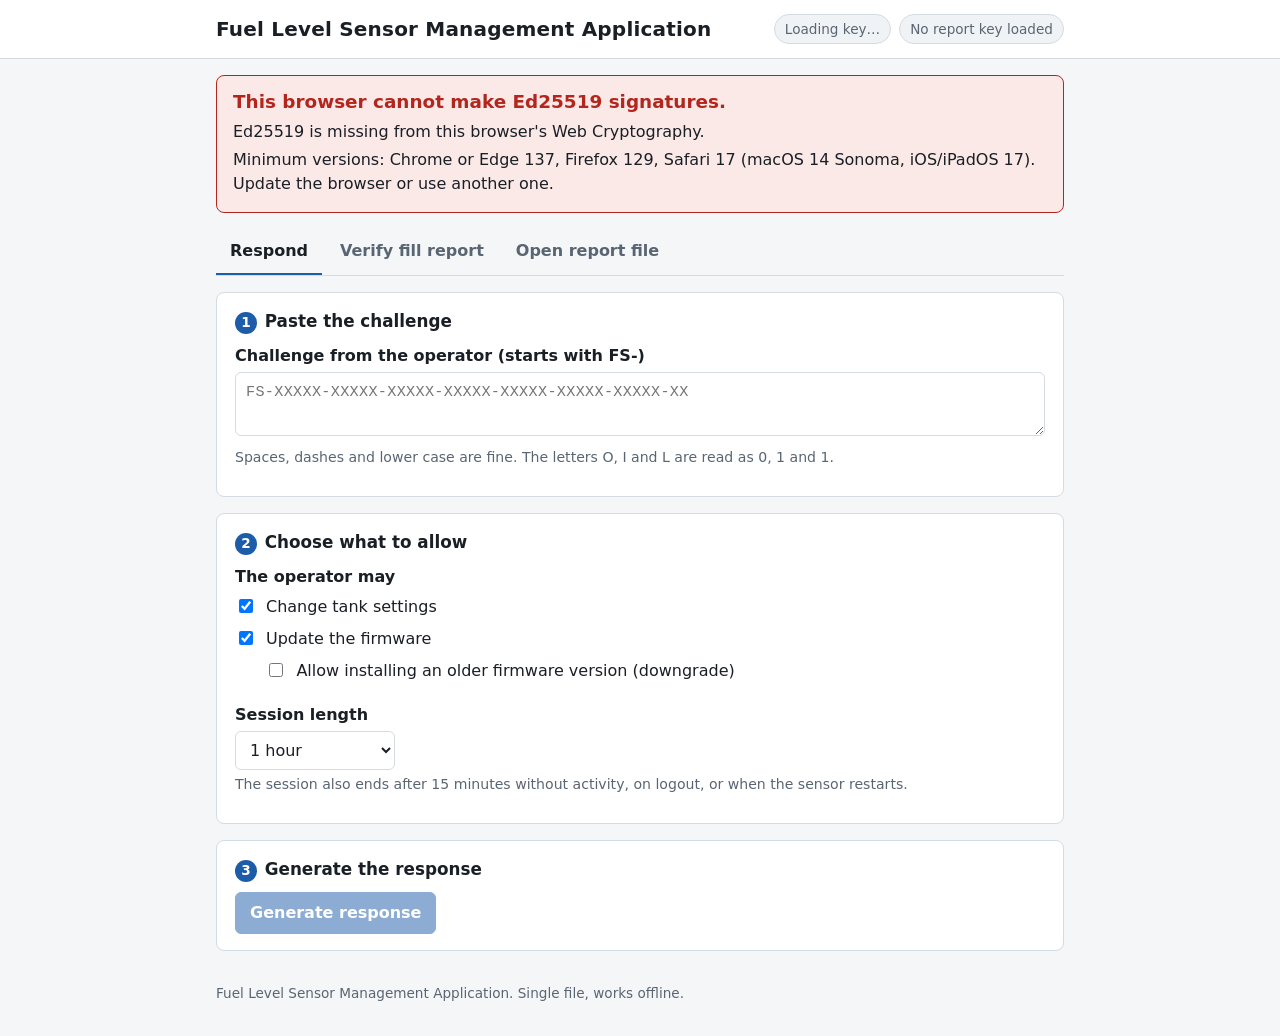
==== it/index.html @ f36ea134 "Add it/: IT page with the TEST customer key (demo units only) Co-Authored-By: Claude Sonnet 5.5 <nor" ====
<!doctype html>
<html lang="en">
<head>
<meta name="robots" content="noindex, nofollow">
<meta charset="utf-8">
<meta name="viewport" content="width=device-width, initial-scale=1">
<meta http-equiv="Content-Security-Policy" content="default-src 'none'; script-src 'unsafe-inline'; style-src 'unsafe-inline'; img-src data:; connect-src 'none'; form-action 'none'; base-uri 'none'">
<meta name="referrer" content="no-referrer">
<meta name="color-scheme" content="light dark">
<meta name="description" content="Offline tool that signs maintenance responses for MRM fuel sensors.">
<title>Fuel Sensor Authority</title>
<link rel="icon" href="data:,">
<style>
:root {
  --bg: #f4f6f8;
  --surface: #ffffff;
  --surface-2: #f0f3f6;
  --text: #1a1f26;
  --muted: #5a6573;
  --border: #d5dbe2;
  --accent: #1d5ca8;
  --accent-hover: #174b8a;
  --accent-text: #ffffff;
  --ok: #17703a;
  --ok-bg: #e6f3ea;
  --warn: #8a5300;
  --warn-bg: #fff3d6;
  --bad: #b3261e;
  --bad-bg: #fbe9e7;
  --focus: #1d5ca8;
  --radius: 8px;
  --mono: ui-monospace, "SF Mono", "Cascadia Mono", Menlo, Consolas, "Liberation Mono", monospace;
  color-scheme: light dark;
}
@media (prefers-color-scheme: dark) {
  :root {
    --bg: #12161b;
    --surface: #1a1f26;
    --surface-2: #222933;
    --text: #e4e8ed;
    --muted: #9ba6b3;
    --border: #333b46;
    --accent: #6ea8f0;
    --accent-hover: #8dbbf4;
    --accent-text: #0b1522;
    --ok: #6cc98a;
    --ok-bg: #16301f;
    --warn: #f2b955;
    --warn-bg: #352812;
    --bad: #ff8f85;
    --bad-bg: #3a1a17;
    --focus: #8dbbf4;
  }
}
* { box-sizing: border-box; }
html { -webkit-text-size-adjust: 100%; }
body {
  margin: 0;
  background: var(--bg);
  color: var(--text);
  font: 16px/1.5 system-ui, -apple-system, "Segoe UI", Roboto, "Noto Sans", Arial, sans-serif;
}
.wrap { max-width: 880px; margin: 0 auto; padding: 0 16px; }
header.top { background: var(--surface); border-bottom: 1px solid var(--border); }
.top-inner { display: flex; flex-wrap: wrap; gap: 8px 16px; align-items: center; justify-content: space-between; padding: 14px 16px; }
h1 { font-size: 1.25rem; margin: 0; letter-spacing: 0.01em; }
.sub { margin: 2px 0 0; color: var(--muted); font-size: 0.9rem; }
.badge {
  font-size: 0.85rem; padding: 4px 10px; border-radius: 999px; border: 1px solid var(--border);
  background: var(--surface-2); color: var(--muted); max-width: 100%; overflow-wrap: anywhere;
}
.badge.on { background: var(--ok-bg); color: var(--ok); border-color: transparent; }
.badge.bad { background: var(--bad-bg); color: var(--bad); border-color: transparent; }
.badges { display: flex; flex-wrap: wrap; gap: 6px 8px; align-items: center; }
.tabs { display: flex; gap: 4px; margin: 16px 0 0; border-bottom: 1px solid var(--border); overflow-x: auto; }
.tabs button {
  appearance: none; background: none; border: 0; border-bottom: 3px solid transparent; color: var(--muted);
  font: inherit; font-weight: 600; padding: 10px 14px; cursor: pointer; white-space: nowrap; margin-bottom: -1px;
}
.tabs button[aria-selected="true"] { color: var(--text); border-bottom-color: var(--accent); }
.tabs button:hover { color: var(--text); }
main { padding: 16px 0 8px; }
.card {
  background: var(--surface); border: 1px solid var(--border); border-radius: var(--radius);
  padding: 16px 18px; margin: 0 0 16px;
}
.card > h2 { font-size: 1.05rem; margin: 0 0 10px; }
.card > h2 .step {
  display: inline-block; min-width: 1.6em; height: 1.6em; line-height: 1.6em; text-align: center; border-radius: 50%;
  background: var(--accent); color: var(--accent-text); font-size: 0.85rem; margin-right: 8px;
}
h3 { font-size: 1rem; margin: 18px 0 6px; }
p { margin: 0 0 10px; }
.muted { color: var(--muted); }
.small { font-size: 0.88rem; }
label { font-weight: 600; display: block; margin: 0 0 4px; }
.field { margin: 0 0 12px; }
.hint { color: var(--muted); font-size: 0.88rem; margin-top: 4px; }
input[type="text"], input[type="password"], textarea, select {
  width: 100%; font: inherit; color: var(--text); background: var(--surface); border: 1px solid var(--border);
  border-radius: 6px; padding: 8px 10px;
}
textarea { resize: vertical; min-height: 3.2em; }
textarea.code, input.code { font-family: var(--mono); font-size: 0.95rem; letter-spacing: 0.02em; }
input[type="file"] { font: inherit; max-width: 100%; }
select { width: auto; min-width: 10em; }
.row { display: flex; flex-wrap: wrap; gap: 8px; align-items: center; }
.row > input[type="password"], .row > input[type="text"] { flex: 1 1 220px; width: auto; }
button.btn {
  font: inherit; font-weight: 600; border-radius: 6px; padding: 8px 14px; cursor: pointer;
  border: 1px solid var(--border); background: var(--surface-2); color: var(--text);
}
button.btn:hover:not(:disabled) { border-color: var(--accent); }
button.btn.primary { background: var(--accent); border-color: var(--accent); color: var(--accent-text); }
button.btn.primary:hover:not(:disabled) { background: var(--accent-hover); border-color: var(--accent-hover); }
button.btn:disabled { opacity: 0.5; cursor: not-allowed; }
:focus-visible { outline: 3px solid var(--focus); outline-offset: 2px; }
fieldset { border: 0; padding: 0; margin: 0 0 12px; }
legend { font-weight: 600; padding: 0; margin: 0 0 6px; }
.check { display: flex; gap: 10px; align-items: flex-start; font-weight: 400; margin: 0 0 8px; }
.check input { margin-top: 0.3em; width: 1.05em; height: 1.05em; flex: none; }
.check.indent { margin-left: 1.9em; }
.check.disabled { color: var(--muted); }
.msg { margin: 8px 0 0; padding: 8px 12px; border-radius: 6px; font-size: 0.95rem; }
.msg:empty { display: none; }
.msg.ok { background: var(--ok-bg); color: var(--ok); }
.msg.warn { background: var(--warn-bg); color: var(--warn); }
.msg.bad { background: var(--bad-bg); color: var(--bad); }
.msg.info { background: var(--surface-2); color: var(--text); }
.banner { margin: 16px 0 0; padding: 12px 16px; border-radius: var(--radius); }
.banner.bad { background: var(--bad-bg); color: var(--bad); border: 1px solid currentColor; }
.banner.ok { background: var(--ok-bg); color: var(--ok); border: 1px solid currentColor; }
.banner.warn { background: var(--warn-bg); color: var(--warn); border: 1px solid currentColor; }
.banner.warn h2 { font-size: 1.15rem; }
.banner ul { margin: 4px 0 0; color: var(--text); }
.banner.ok h2, .banner.bad h2 { font-size: 1.15rem; }
.banner h2 { font-size: 1rem; margin: 0 0 4px; }
.banner p { margin: 0 0 4px; color: var(--text); }
dl.facts { display: grid; grid-template-columns: minmax(12em, 34%) 1fr; margin: 12px 0 0; border-top: 1px solid var(--border); }
dl.facts dt, dl.facts dd { margin: 0; padding: 8px 4px; border-bottom: 1px solid var(--border); }
dl.facts dt { color: var(--muted); font-weight: 600; }
dl.facts dd .note { display: block; color: var(--muted); font-size: 0.88rem; }
dl.facts dd.warn { background: var(--warn-bg); }
dl.facts dd.warn .value { color: var(--warn); font-weight: 700; }
dl.facts dd.bad { background: var(--bad-bg); }
dl.facts dd.bad .value { color: var(--bad); font-weight: 700; }
dl.facts dd a.maplink { display: block; overflow-wrap: anywhere; font-size: 0.88rem; }
.drop { border: 2px dashed var(--border); border-radius: var(--radius); padding: 12px 14px; margin: 0 0 14px; }
.drop.over { border-color: var(--accent); background: var(--surface-2); }
.tablewrap { overflow-x: auto; margin: 12px 0; }
table.sum { border-collapse: collapse; width: 100%; font-size: 0.92rem; }
table.sum th, table.sum td { text-align: left; padding: 6px 8px; border-bottom: 1px solid var(--border); vertical-align: top; }
table.sum th { color: var(--muted); font-weight: 600; white-space: nowrap; }
table.sum td.ok { color: var(--ok); }
table.sum td.warn { color: var(--warn); font-weight: 600; }
table.sum td.bad { color: var(--bad); font-weight: 700; }
table.sum td.num { text-align: right; white-space: nowrap; }
table.sum a { color: var(--accent); }
.report > h3 { margin: 0 0 4px; font-size: 1.05rem; }
.report .banner { margin-top: 8px; }
.notice { margin: 6px 0 0; }
.mono { font-family: var(--mono); }
.response-out {
  display: block; font-family: var(--mono); font-size: 1.05rem; line-height: 1.7; padding: 12px 14px; margin: 8px 0;
  background: var(--surface-2); border: 1px solid var(--border); border-radius: 6px; overflow-wrap: anywhere;
  user-select: all; -webkit-user-select: all;
}
.kv { display: grid; grid-template-columns: max-content 1fr; gap: 4px 14px; margin: 8px 0; }
.kv dt { color: var(--muted); }
.kv dd { margin: 0; overflow-wrap: anywhere; }
ul, ol { margin: 0 0 10px; padding-left: 1.3em; }
li { margin: 0 0 4px; }
details { margin: 10px 0 0; }
summary { cursor: pointer; font-weight: 600; }
footer { color: var(--muted); font-size: 0.85rem; padding: 8px 0 32px; }
.visually-hidden { position: absolute; width: 1px; height: 1px; overflow: hidden; clip: rect(0 0 0 0); white-space: nowrap; }
@media (max-width: 600px) {
  .tabs { gap: 2px; }
  .tabs button { padding: 10px 6px; font-size: 0.9rem; }
  .card { padding: 14px; }
  dl.facts { grid-template-columns: 1fr; }
  dl.facts dt { border-bottom: 0; padding-bottom: 0; }
  .kv { grid-template-columns: 1fr; }
  .kv dt { margin-top: 6px; }
  .response-out { font-size: 0.98rem; }
}
@media print {
  :root { --bg: #fff; --surface: #fff; --surface-2: #fff; --text: #000; --muted: #333; --border: #999; --ok: #000; --ok-bg: #fff;
    --warn: #000; --warn-bg: #fff; --bad: #000; --bad-bg: #fff; --accent: #000; }
  .tabs, button, input, textarea, select, .badges, .noprint, footer, #support { display: none !important; }
  body { background: #fff; color: #000; font-size: 11pt; }
  .card { border: 0; padding: 0 0 8px; break-inside: auto; }
  .report { break-inside: avoid; border-top: 1px solid #999; padding-top: 8px; }
  .banner { border: 1px solid #000; }
  a.maplink { color: #000; text-decoration: none; }
}
</style>
</head>
<body>
<header class="top">
  <div class="top-inner wrap">
    <div>
      <h1>Fuel Level Sensor Management Application</h1>
    </div>
    <div class="badges">
      <div id="keyBadge" class="badge" role="status" aria-live="polite">Loading key…</div>
      <div id="repKeyBadge" class="badge" role="status" aria-live="polite">Report key: loading…</div>
    </div>
  </div>
</header>

<div class="wrap">
  <div id="support" class="banner bad" role="alert" hidden></div>

  <div class="tabs" role="tablist" aria-label="Sections">
    <button type="button" role="tab" id="tab-respond" aria-controls="panel-respond" aria-selected="true">Respond</button>
    <button type="button" role="tab" id="tab-fill" aria-controls="panel-fill" aria-selected="false" tabindex="-1">Verify fill report</button>
    <button type="button" role="tab" id="tab-reports" aria-controls="panel-reports" aria-selected="false" tabindex="-1">Open report file</button>
  </div>

  <main>
    <!-- ================================================================ RESPOND -->
    <section role="tabpanel" id="panel-respond" aria-labelledby="tab-respond" tabindex="0">
      <div class="card">
        <h2><span class="step" aria-hidden="true">1</span>Paste the challenge</h2>
        <div class="field">
          <label for="challengeIn">Challenge from the operator (starts with FS-)</label>
          <textarea id="challengeIn" class="code" rows="2" spellcheck="false" autocomplete="off" autocapitalize="characters"
            placeholder="FS-XXXXX-XXXXX-XXXXX-XXXXX-XXXXX-XXXXX-XXXXX-XX"></textarea>
          <p class="hint">Spaces, dashes and lower case are fine. The letters O, I and L are read as 0, 1 and 1.</p>
        </div>
        <p id="challengeMsg" class="msg" role="status" aria-live="polite"></p>
        <div id="challengeDetails" hidden>
          <h3>What the device reports</h3>
          <dl class="facts" id="facts"></dl>
          <p class="hint">Times come from the operator's phone, not from a trusted clock. They are shown in IST (UTC+5:30).</p>
        </div>
      </div>

      <div class="card">
        <h2><span class="step" aria-hidden="true">2</span>Choose what to allow</h2>
        <fieldset id="maintScope">
          <legend>The operator may</legend>
          <label class="check"><input type="checkbox" id="gSettings" checked> Change tank settings</label>
          <label class="check"><input type="checkbox" id="gFirmware" checked> Update the firmware</label>
          <label class="check indent"><input type="checkbox" id="gOlder"> Allow installing an older firmware version (downgrade)</label>
        </fieldset>
        <div class="field">
          <label for="gHours">Session length</label>
          <select id="gHours"></select>
          <p class="hint">The session also ends after 15 minutes without activity, on logout, or when the sensor restarts.</p>
        </div>
        <p id="grantMsg" class="msg" role="status" aria-live="polite"></p>
      </div>

      <div class="card">
        <h2><span class="step" aria-hidden="true">3</span>Generate the response</h2>
        <button type="button" class="btn primary" id="generateBtn" disabled>Generate response</button>
        <p id="generateMsg" class="msg" role="status" aria-live="polite"></p>
        <div id="responseBox" hidden>
          <p class="small muted" id="responseFor"></p>
          <label for="responseOut">Response for the operator</label>
          <output id="responseOut" class="response-out" for="challengeIn"></output>
          <div class="row">
            <button type="button" class="btn primary" id="copyResponse">Copy response</button>
            <span id="copyMsg" class="small" role="status" aria-live="polite"></span>
          </div>
          <p class="hint">It works only on this device and only for this challenge. If the operator asks the sensor for a new challenge, generate a new response.</p>
          <details>
            <summary>Save a record (optional)</summary>
            <p class="small muted">Downloads one line of JSON with the time, the challenge, what was allowed and the response. This page has no server, so keep these files yourself if you need an audit trail.</p>
            <div class="field">
              <label for="recordNote">Note (ticket number, operator, reason)</label>
              <input type="text" id="recordNote" autocomplete="off">
            </div>
            <button type="button" class="btn" id="saveRecord">Save record</button>
            <span id="recordMsg" class="small" role="status" aria-live="polite"></span>
          </details>
        </div>
      </div>
    </section>

    <!-- ================================================================ VERIFY FILL REPORT -->
    <section role="tabpanel" id="panel-fill" aria-labelledby="tab-fill" tabindex="0" hidden>
      <div class="card">
        <h2>Verify a fill report</h2>
        <p class="hint">Paste the report the operator sent: the whole WhatsApp message or only the code (FR-...).</p>
        <div class="field">
          <label for="fillIn">Fill report</label>
          <textarea id="fillIn" class="code" rows="6" spellcheck="false" autocomplete="off" autocapitalize="characters"></textarea>
          <p id="fillMsg" class="msg" role="status"></p>
        </div>
        <div id="fillOut" hidden>
          <div id="fillVerdict" class="banner" role="status"></div>
          <p id="fillSeen" class="msg"></p>
          <dl class="facts" id="fillFacts"></dl>
          <p class="small muted">This browser remembers the report numbers it has verified (per sensor) to spot a report sent twice or reports that never arrived. Use one computer for this, or merge by checking the numbers yourself.</p>
          <p><button type="button" class="btn" id="fillForget">Forget the remembered report numbers</button></p>
        </div>
      </div>
    </section>

    <!-- ================================================================ OPEN REPORT FILE -->
    <section role="tabpanel" id="panel-reports" aria-labelledby="tab-reports" tabindex="0" hidden>
      <div class="card noprint">
        <h2>Open a report file</h2>
        <p class="hint">After a fill, the operator's phone app makes an encrypted report file. Open it here to read the reports and to check that they are genuine. Everything is done on this computer; nothing is sent anywhere.</p>
        <p id="repKeyMsg" class="msg" role="status" aria-live="polite"></p>
        <details id="repKeyBox">
          <summary>Choose a report key file</summary>
          <p class="small muted">The report key is the private key that opens the files. If this copy of the page does not carry it, choose its key file and type the passphrase. Choose another key file the same way to open files made for an older key.</p>
          <div class="field">
            <label for="repKeyFile">Report key file (.key.json)</label>
            <input type="file" id="repKeyFile">
          </div>
          <div class="field">
            <label for="repKeyPass">Passphrase</label>
            <input type="password" id="repKeyPass" autocomplete="off">
          </div>
          <button type="button" class="btn" id="repKeyLoad">Load key</button>
          <p id="repKeyLoadMsg" class="msg" role="status" aria-live="polite"></p>
        </details>
      </div>

      <div class="card noprint">
        <div class="drop" id="repDrop">
          <label for="repFile">Report file</label>
          <input type="file" id="repFile" multiple>
          <p class="hint">Choose the file (or several), or drop it anywhere on this page.</p>
        </div>
        <div class="field">
          <label for="repText">Or paste the text of the report</label>
          <textarea id="repText" class="code" rows="5" spellcheck="false" autocomplete="off"></textarea>
          <p class="hint">Paste the whole message, from the line -----BEGIN MRM FUEL REPORT----- to the line -----END MRM FUEL REPORT-----. Several reports pasted one after the other are fine, and so is any text around them.</p>
        </div>
        <p id="repMsg" class="msg" role="status" aria-live="polite"></p>
        <p><button type="button" class="btn" id="repClear">Clear</button></p>
      </div>

      <div id="repOut" hidden>
        <div class="card">
          <h2>Result</h2>
          <div id="repSummary" class="banner" role="status"></div>
          <div id="repNotices"></div>
          <div class="row noprint">
            <button type="button" class="btn primary" id="repDownload">Download decoded CSV</button>
            <button type="button" class="btn" id="repPrint">Print</button>
            <button type="button" class="btn" id="repForget">Forget the remembered report numbers</button>
            <span id="repToolMsg" class="small" role="status" aria-live="polite"></span>
          </div>
          <div class="tablewrap"><table class="sum" id="repTable"></table></div>
          <p class="small muted">Every figure below is read from the sensor's signed report. The table in the file is only a copy: where it differs, the report says so. This browser remembers the report numbers it has verified (per sensor) to spot a report sent twice or reports that never arrived.</p>
        </div>
        <div id="repList"></div>
      </div>
    </section>

  </main>

  <footer>Fuel Level Sensor Management Application. Single file, works offline.</footer>
</div>

<script>
/* BEGIN CORE */
// Pure functions: no DOM access. Extracted and tested in Node by dev/authority/test (node --test).
// Contract: dev/firmware/docs/DESIGN.md section 4.
const FSCore = (function () {
  'use strict';

  const TOOL_VERSION = '2.0.0';
  const ALPHABET = '0123456789ABCDEFGHJKMNPQRSTVWXYZ';
  const CHALLENGE_BYTES = 23;
  const RESPONSE_BYTES = 65;
  const CHALLENGE_FORMAT = 1;
  const RESPONSE_DOMAIN = 'MRM-FUEL-RESP-1';
  const SERVICE_DOMAIN = 'MRM-FUEL-SERV-1';     // service responses: the /debug page, Procom service key (DESIGN 4.2)
  const EPOCH_2025_UNIX = 1735689600;      // 2025-01-01T00:00:00Z
  const IST_OFFSET_MIN = 330;              // UTC+5:30
  const KEYFILE_FORMAT = 'mrm-fuel-authority-key';
  const KEYFILE_ITERATIONS = 600000;
  const KEYFILE_MIN_ITERATIONS = 1000;
  const KEYFILE_MAX_ITERATIONS = 10000000;
  const MIN_PASSPHRASE_CHARS = 12;
  const ED = { name: 'Ed25519' };
  const PKCS8_PREFIX = [0x30, 0x2e, 0x02, 0x01, 0x00, 0x30, 0x05, 0x06, 0x03, 0x2b, 0x65, 0x70, 0x04, 0x22, 0x04, 0x20];
  const DAYS = ['Sun', 'Mon', 'Tue', 'Wed', 'Thu', 'Fri', 'Sat'];
  const MONTHS = ['Jan', 'Feb', 'Mar', 'Apr', 'May', 'Jun', 'Jul', 'Aug', 'Sep', 'Oct', 'Nov', 'Dec'];
  // RFC 8032 section 7.1, TEST 1 (empty message): used to check the browser's Ed25519 at start-up.
  const RFC8032_SEED = '9d61b19deffd5a60ba844af492ec2cc44449c5697b326919703bac031cae7f60';
  const RFC8032_PUB = 'd75a980182b10ab7d54bfed3c964073a0ee172f3daa62325af021a68f707511a';
  const RFC8032_SIG = 'e5564300c360ac729086e2cc806e828a84877f1eb8e5d974d873e065224901555fb8821590a33bacc61e39701cf9b46bd25bf5f0595bbe24655141438e7a100b';

  class CoreError extends Error {
    constructor(code, message) { super(message); this.name = 'CoreError'; this.code = code; }
  }

  // ---------------------------------------------------------------- bytes
  function hex(bytes) {
    let s = '';
    for (const b of bytes) s += (b < 16 ? '0' : '') + b.toString(16);
    return s;
  }
  function unhex(s) {
    if (typeof s !== 'string' || s.length % 2 || /[^0-9a-fA-F]/.test(s)) throw new CoreError('hex', 'not a hex string');
    const out = new Uint8Array(s.length / 2);
    for (let i = 0; i < out.length; i++) out[i] = parseInt(s.substr(2 * i, 2), 16);
    return out;
  }
  function concat(...parts) {
    const out = new Uint8Array(parts.reduce((n, p) => n + p.length, 0));
    let o = 0;
    for (const p of parts) { out.set(p, o); o += p.length; }
    return out;
  }
  function equalBytes(a, b) {
    if (a.length !== b.length) return false;
    let d = 0;
    for (let i = 0; i < a.length; i++) d |= a[i] ^ b[i];
    return d === 0;
  }
  const ascii = (s) => Uint8Array.from(s, (c) => c.charCodeAt(0));
  const utf8 = (s) => new TextEncoder().encode(s);

  // ---------------------------------------------------------------- CRC-16/CCITT-FALSE
  function crc16(bytes) {
    let crc = 0xffff;
    for (const b of bytes) {
      crc ^= b << 8;
      for (let i = 0; i < 8; i++) crc = crc & 0x8000 ? ((crc << 1) ^ 0x1021) & 0xffff : (crc << 1) & 0xffff;
    }
    return crc;
  }

  // ---------------------------------------------------------------- Crockford base32 (MSB-first, zero-padded)
  const symbolsFor = (nbytes) => Math.ceil((nbytes * 8) / 5);

  function b32encode(bytes) {
    let out = '';
    let acc = 0;
    let bits = 0;
    for (const b of bytes) {
      acc = ((acc << 8) | b) & 0xfff;
      bits += 8;
      while (bits >= 5) {
        out += ALPHABET[(acc >> (bits - 5)) & 31];
        bits -= 5;
      }
    }
    if (bits > 0) out += ALPHABET[(acc << (5 - bits)) & 31];
    return out;
  }

  // Lenient cleanup (DESIGN 4.1): case-insensitive; separators ignored; O->0, I/L->1; U and anything else rejected.
  // This tool also ignores any Unicode space, dash or zero-width character that chat apps and phones insert.
  const IGNORED = /[\s­​-‍‐-―⁠−﹘﹣－﻿-]/;
  function cleanSymbols(text) {
    let out = '';
    for (const ch of String(text)) {
      if (IGNORED.test(ch)) continue;
      const c = ch.toUpperCase();
      if (c === 'O') { out += '0'; continue; }
      if (c === 'I' || c === 'L') { out += '1'; continue; }
      if (c === 'U') throw new CoreError('char_u', 'It contains the letter U, which is never used. Check that symbol (V?).');
      if (c.length !== 1 || ALPHABET.indexOf(c) < 0) {
        throw new CoreError('char', 'It contains a character that is never used: "' + ch + '".');
      }
      out += c;
    }
    return out;
  }

  function b32decodeSymbols(symbols, nbytes) {
    const want = symbolsFor(nbytes);
    if (symbols.length !== want) {
      throw new CoreError('length', 'It has ' + symbols.length + ' symbols; ' + want + ' are expected. A symbol is missing or extra.');
    }
    const out = new Uint8Array(nbytes);
    let acc = 0;
    let bits = 0;
    let k = 0;
    for (const s of symbols) {
      acc = ((acc << 5) | ALPHABET.indexOf(s)) & 0xfff;
      bits += 5;
      if (bits >= 8) {
        out[k++] = (acc >> (bits - 8)) & 0xff;
        bits -= 8;
      }
    }
    if ((acc & ((1 << bits) - 1)) !== 0) throw new CoreError('padding', 'The last symbol is not valid. Check the end of the text.');
    return out;
  }

  const b32decode = (text, nbytes) => b32decodeSymbols(cleanSymbols(text), nbytes);

  function groupSymbols(symbols, size) {
    const parts = [];
    for (let i = 0; i < symbols.length; i += size) parts.push(symbols.slice(i, i + size));
    return parts.join('-');
  }

  // ---------------------------------------------------------------- challenge (23 bytes)
  const fwVersionText = (v) => ((v >> 11) & 31) + '.' + ((v >> 5) & 63) + '.' + (v & 31);

  function unpackChallenge(b) {
    if (!b || b.length !== CHALLENGE_BYTES) throw new CoreError('length', 'A challenge has ' + CHALLENGE_BYTES + ' bytes.');
    const get = (off, n) => { let v = 0; for (let i = 0; i < n; i++) v = v * 256 + b[off + i]; return v; };
    const crc = get(21, 2);
    if (crc16(b.subarray(0, 21)) !== crc) {
      throw new CoreError('crc', 'The check digits do not match: there is a typo somewhere. Ask the operator to copy and paste the challenge again.');
    }
    const format = b[0] >> 5;
    if (format !== CHALLENGE_FORMAT) {
      throw new CoreError('format', 'This challenge uses format ' + format + ', which this tool does not know. A newer version of this tool is needed.');
    }
    if (b[0] & 1) throw new CoreError('reserved', 'This challenge sets a flag this tool does not know. A newer version of this tool is needed.');
    const mac = b.subarray(1, 7);
    const fw = get(16, 2);
    return {
      format,
      calibrated: !!(b[0] & 0x10),
      last_ok: !!(b[0] & 0x08),
      last_known: !!(b[0] & 0x04),
      locked: !!(b[0] & 0x02),
      mac: hex(mac),
      mac_text: Array.from(mac, (x) => (x < 16 ? '0' : '') + x.toString(16)).join(':').toUpperCase(),
      ok_count: get(7, 2),
      fails: b[9],
      last_attempt_min: get(10, 3),
      phone_min: get(13, 3),
      fw_version: fw,
      fw_version_text: fwVersionText(fw),
      nonce: get(18, 3),
      crc,
    };
  }

  const challengeText = (b) => 'FS-' + groupSymbols(b32encode(b), 5);

  // Returns { bytes, fields, text }. Accepts the text with or without the FS prefix.
  function decodeChallenge(text) {
    const syms = cleanSymbols(text);
    const want = symbolsFor(CHALLENGE_BYTES);
    let body;
    if (syms.length === want + 2) {
      if (syms.slice(0, 2) !== 'FS') throw new CoreError('prefix', 'A challenge starts with FS.');
      body = syms.slice(2);
    } else if (syms.length === want) {
      body = syms;
    } else if (syms.length === 0) {
      throw new CoreError('length', 'Paste the challenge.');
    } else {
      const n = syms.slice(0, 2) === 'FS' ? syms.length - 2 : syms.length;
      throw new CoreError('length', 'It has ' + n + ' symbols after FS; ' + want + ' are expected. A symbol is missing or extra.');
    }
    const bytes = b32decodeSymbols(body, CHALLENGE_BYTES);
    return { bytes, fields: unpackChallenge(bytes), text: challengeText(bytes) };
  }

  // ---------------------------------------------------------------- time (minutes since 2025-01-01Z, phone-reported)
  const pad2 = (n) => (n < 10 ? '0' : '') + n;
  function minutesToIsoUtc(min) {
    return min ? new Date((EPOCH_2025_UNIX + min * 60) * 1000).toISOString().replace('.000Z', 'Z') : null;
  }
  function formatIST(min) {
    const d = new Date((EPOCH_2025_UNIX + (min + IST_OFFSET_MIN) * 60) * 1000);
    return DAYS[d.getUTCDay()] + ' ' + d.getUTCDate() + ' ' + MONTHS[d.getUTCMonth()] + ' ' + d.getUTCFullYear() +
      ', ' + pad2(d.getUTCHours()) + ':' + pad2(d.getUTCMinutes()) + ' IST';
  }
  const nowMinutes = (nowMs) => (nowMs / 1000 - EPOCH_2025_UNIX) / 60;

  // diffMin = now - then, in minutes (may be fractional or negative).
  function formatAgo(diffMin) {
    if (diffMin > -2 && diffMin < 1) return 'just now';
    const m = Math.floor(Math.abs(diffMin));
    const d = Math.floor(m / 1440);
    const h = Math.floor((m % 1440) / 60);
    const mm = m % 60;
    let s;
    if (d > 0) s = d + (d === 1 ? ' day' : ' days') + (h ? ' ' + h + ' h' : '');
    else if (h > 0) s = h + ' h' + (mm ? ' ' + mm + ' min' : '');
    else s = mm + ' min';
    return diffMin >= 0 ? s + ' ago' : 'in ' + s;
  }

  // Plain-language rows for every challenge field. level: '' | 'warn' | 'bad'.
  function describeChallenge(f, nowMs) {
    const rows = [];
    const row = (id, label, value, note, level) => rows.push({ id, label, value, note: note || '', level: level || '' });
    row('mac', 'Device MAC', f.mac_text, 'Sensor name PROCOM-SENSOR-' + f.mac.toUpperCase());
    row('fw', 'Firmware version', f.fw_version_text);
    row('ok', 'Successful logins so far', f.ok_count === 0xffff ? '65535 or more' : String(f.ok_count));
    row('fails', 'Failed attempts since the last success', f.fails === 0xff ? '255 or more' : String(f.fails),
      f.fails > 0 ? 'Wrong responses were entered on this device. Check with the operator before you sign.' : '',
      f.fails > 0 ? 'warn' : '');
    row('cal', 'Site calibration', f.calibrated ? 'Done' : 'Not done');

    const neverTried = f.ok_count === 0 && f.fails === 0 && !f.last_ok && !f.last_known && f.last_attempt_min === 0;
    if (neverTried) {
      row('last', 'Last attempt', 'None yet');
    } else {
      const known = f.last_known && f.last_attempt_min > 0;
      const when = known ? formatIST(f.last_attempt_min) + ' (phone-reported)' : 'time unknown (the phone sent none)';
      const odd = f.last_known !== f.last_attempt_min > 0 ? 'The device\'s "time known" flag and its stored time disagree.' : '';
      row('last', 'Last attempt', (f.last_ok ? 'Passed' : 'Failed') + ', ' + when, odd, f.last_ok ? '' : 'warn');
    }

    if (f.phone_min === 0) {
      row('issued', 'Challenge issued', 'Unknown (the phone sent no time)');
    } else {
      const diff = nowMinutes(nowMs) - f.phone_min;
      let note = formatAgo(diff) + ' by this computer\'s clock';
      let level = '';
      if (diff <= -5) {
        note += '. That is in the future: the phone\'s clock or this computer\'s clock is wrong.';
        level = 'warn';
      } else if (diff > 24 * 60) {
        note += '. Make sure this is the challenge the sensor shows now.';
      }
      row('issued', 'Challenge issued', formatIST(f.phone_min) + ' (phone-reported)', note, level);
    }

    row('locked', 'Locked out', f.locked ? 'Yes' : 'No',
      f.locked ? 'Too many wrong responses. The sensor accepts one attempt per 15 minutes of running time; a correct response still works.' : '',
      f.locked ? 'bad' : '');
    row('nonce', 'Random nonce', f.nonce.toString(16).toUpperCase().padStart(6, '0'));
    row('check', 'Check digits', 'Valid');
    return rows;
  }

  // ---------------------------------------------------------------- grant and response (65 bytes)
  function grantByte(g) {
    const hours = g.hours === undefined ? 1 : g.hours;
    if (!Number.isInteger(hours) || hours < 1 || hours > 15) throw new CoreError('hours', 'The session length must be 1 to 15 hours.');
    if (!g.settings && !g.firmware && !g.calibration) throw new CoreError('scope', 'Allow at least one action.');
    if (g.older && !g.firmware) throw new CoreError('older', 'Allowing an older firmware needs "Update the firmware".');
    return (g.settings ? 1 : 0) | (g.firmware ? 2 : 0) | (g.calibration ? 4 : 0) | (g.older ? 8 : 0) | (hours << 4);
  }
  function decodeGrant(b) {
    return { settings: !!(b & 1), firmware: !!(b & 2), calibration: !!(b & 4), older: !!(b & 8), hours: (b >> 4) || 1 };
  }
  function describeGrant(b) {
    const g = decodeGrant(b);
    const what = [];
    if (g.settings) what.push('tank settings');
    if (g.firmware) what.push(g.older ? 'firmware update (older versions allowed)' : 'firmware update');
    if (g.calibration) what.push('calibration');
    return 'Allows ' + (what.join(', ') || 'nothing') + '; session up to ' + g.hours + (g.hours === 1 ? ' hour' : ' hours') + '.';
  }
  // Service grant byte (DESIGN 4.2): bit0 = the service page (read only), bits 1-3 reserved (0), bits 4-7 session hours.
  function serviceGrantByte(g) {
    const hours = g && g.hours !== undefined ? g.hours : 1;
    if (!Number.isInteger(hours) || hours < 1 || hours > 15) throw new CoreError('hours', 'The session length must be 1 to 15 hours.');
    return 1 | (hours << 4);
  }
  function decodeServiceGrant(b) { return { service: !!(b & 1) && !(b & 0x0e), hours: (b >> 4) || 1 }; }
  function describeServiceGrant(b) {
    const g = decodeServiceGrant(b);
    return 'Opens the service page (technical details, event log, device log; read only); session up to ' + g.hours +
      (g.hours === 1 ? ' hour.' : ' hours.');
  }
  const responseMessage = (challenge, grant, domain) =>
    concat(ascii(domain || RESPONSE_DOMAIN), challenge, Uint8Array.of(grant & 0xff));
  const responseText = (r) => groupSymbols(b32encode(r), 4);
  const decodeResponse = (text) => b32decode(text, RESPONSE_BYTES);

  // ---------------------------------------------------------------- fill reports (DESIGN 14)
  // The sensor signs SHA-256("MRM-FUEL-FILL-1" + NUL + payload) with the fill-report key (ECDSA P-256, r||s). PUBLIC keys
  // by key id (keys/fill_report_signing.pub); a later key gets the next id.
  // Two formats share that signature. Format 1 (62-byte payload) is the 1.2 report. Format 2 (104 bytes, firmware 2.0) is
  // format 1 plus the site ID and position, the operator's position at Start, the distance the phone moved, and the
  // sensor's own clock at Start and End. The code is the payload plus the 64-byte signature.
  const FILL_DOMAIN = 'MRM-FUEL-FILL-1';
  const FILL_SIG_BYTES = 64;
  const FILL_PAYLOAD_BYTES = 62;                 // format 1
  const FILL_CODE_BYTES = 126;                   // format 1: payload + signature
  const FILL_PAYLOADS = { 1: 62, 2: 104 };       // payload bytes by format
  const FILL_KEYS = { 1: '043d2b949ebfd99e7c27957240c4d22895aee93fccfccbe1b3eee2f7878c6aa8fd69c79ae74192cc6049640df516bb2a4b5455ff3f6046bff73774ab45a4b6d910' };
  const NO_COORD = 0x7fffffff;                   // format 2: "no position" in a latitude or a longitude
  const MOVED_UNKNOWN = 0xffff;                  // format 2: the distance the phone moved was not measured
  const MOVED_SATURATED = 65534;                 // format 2: 65534 means "65534 m or more"
  const MOVED_FAR_M = 100;                       // format 2: more than this sets flag bit 7
  const SITE_FAR_M = 200;                        // warn when the operator's position is farther than this from the site
  const CLOCK_WARN_S = 600;                      // warn when the phone clock and the sensor clock differ by more than this
  const OSM_LINK = 'https://www.openstreetmap.org/';   // the only address in this page: a link the user may click, never fetched
  // What each flag bit means for IT (plain words). `formats`: the report formats in which the bit is defined.
  const FILL_FLAG_TABLE = [
    { bit: 0, formats: [1, 2], text: 'the sensor restarted while filling', short: 'restart' },
    { bit: 1, formats: [1, 2], text: 'the fuel level was still moving when measured', short: 'unsettled' },
    { bit: 2, formats: [1], text: 'the sensor had just been turned on: some earlier fuel may be missing', short: 'short look-back' },
    { bit: 3, formats: [1, 2], text: 'the tank size was changed during this fill', short: 'tank changed' },
    { bit: 4, formats: [1, 2], text: 'the sensor was not sure of the fuel level', short: 'level unconfirmed' },
    { bit: 5, formats: [1, 2], text: 'a fuel change in this period needs a second check', short: 'unverified' },
    { bit: 6, formats: [1, 2], text: 'closed automatically after 2 hours without a response', short: 'auto-closed' },
    { bit: 7, formats: [2], text: "the operator's phone moved more than " + MOVED_FAR_M + ' m from where the fill was started', short: 'moved >' + MOVED_FAR_M + ' m' },
    { bit: 8, formats: [2], text: 'fuel was already flowing when Start was pressed, so the sensor litres may include some of it', short: 'flowing at Start' },
  ];

  // { known: [{ bit, text, short }], unknown: [bit, ...] } for the flag bits of a decoded report.
  function fillFlags(f) {
    const known = [], unknown = [];
    for (let bit = 0; bit < 16; bit++) {
      if (!((f.flags >> bit) & 1)) continue;
      const t = FILL_FLAG_TABLE.find((x) => x.bit === bit && x.formats.includes(f.format));
      if (t) known.push({ bit, text: t.text, short: t.short }); else unknown.push(bit);
    }
    return { known, unknown };
  }

  const coordOrNull = (v) => (v === NO_COORD ? null : v);

  function unpackFill(p) {
    if (!p || p.length < 1) throw new CoreError('length', 'A fill report has at least ' + FILL_PAYLOAD_BYTES + ' bytes of data.');
    const format = p[0];
    const need = FILL_PAYLOADS[format];
    if (!need) throw new CoreError('format', 'Unknown fill-report format ' + format + ' (this tool reads formats 1 and 2). Update the tool.');
    if (p.length < need) throw new CoreError('length', 'A format ' + format + ' fill report has ' + need + ' bytes of data.');
    const v = new DataView(p.buffer, p.byteOffset, p.byteLength);
    const f = {
      format, key_id: p[1], mac: hex(p.slice(2, 8)).toUpperCase(), fw_version: v.getUint16(8),
      serial: v.getUint32(10), since_reset: v.getUint16(14), gen: v.getUint16(16), settings_changes: v.getUint16(18),
      phone_start: v.getUint32(20), phone_end: v.getUint32(24), tz_min: v.getInt16(28), duration_s: v.getUint32(30),
      lookback_s: v.getUint16(34), operator_cl: v.getUint32(36), sensor_cl: v.getUint32(40), drained_cl: v.getUint32(44),
      level_before: v.getInt32(48), level_after: v.getInt32(52), lpmm_ul: v.getUint32(56), flags: v.getUint16(60),
      // format 2 only (a format 1 report carries none of this: empty / null / 0)
      site_id: '', site_id_odd: false, site_lat_ud: null, site_lon_ud: null, op_lat_ud: null, op_lon_ud: null,
      moved_m: null, dev_utc_start: 0, dev_utc_end: 0,
    };
    if (format === 2) {
      // 16 bytes of ASCII, padded with NUL: text up to the first NUL; anything else is shown as "?" and noted
      let id = '', ended = false;
      for (let i = 62; i < 78; i++) {
        const b = p[i];
        if (b === 0) { ended = true; continue; }
        if (ended || b < 0x20 || b > 0x7e) { f.site_id_odd = true; if (ended) continue; }
        id += b >= 0x20 && b <= 0x7e ? String.fromCharCode(b) : '?';
      }
      f.site_id = id;
      f.site_lat_ud = coordOrNull(v.getInt32(78));
      f.site_lon_ud = coordOrNull(v.getInt32(82));
      f.op_lat_ud = coordOrNull(v.getInt32(86));
      f.op_lon_ud = coordOrNull(v.getInt32(90));
      const moved = v.getUint16(94);
      f.moved_m = moved === MOVED_UNKNOWN ? null : moved;
      f.dev_utc_start = v.getUint32(96);
      f.dev_utc_end = v.getUint32(100);
    }
    return f;
  }

  // The code in a pasted text. The readable line may come first ("Fill report #12 ... " and then the code), and a group of the code
  // can itself end in "FR" so that "FR-" appears INSIDE the code: take the first "FR-" after which everything is a code. Without
  // any "FR-" the whole text is tried. The format is the first byte of the code; it decides how long the code must be.
  function fillFromSymbols(symbols) {
    if (!symbols) throw new CoreError('empty', 'Paste a fill report (FR-...).');
    if (symbols.length < 2) throw new CoreError('length', 'It is too short to be a fill report.');
    const format = (ALPHABET.indexOf(symbols[0]) << 3) | (ALPHABET.indexOf(symbols[1]) >> 2);
    const payloadBytes = FILL_PAYLOADS[format];
    if (!payloadBytes) throw new CoreError('format', 'Unknown fill-report format ' + format + ' (this tool reads formats 1 and 2). Update the tool.');
    const total = payloadBytes + FILL_SIG_BYTES;
    const want = symbolsFor(total);
    if (symbols.length !== want) {
      throw new CoreError('length', 'It has ' + symbols.length + ' symbols; ' + want + ' are expected for a format ' + format + ' report. A symbol is missing or extra.');
    }
    const bytes = b32decodeSymbols(symbols, total);
    const payload = bytes.slice(0, payloadBytes);
    return { bytes, payload, sig: bytes.slice(payloadBytes), fields: unpackFill(payload) };
  }
  function decodeFill(text) {
    const s = String(text == null ? '' : text);
    const upper = s.toUpperCase();
    const candidates = [];
    for (let i = upper.indexOf('FR-'); i >= 0; i = upper.indexOf('FR-', i + 1)) candidates.push(s.slice(i + 3));
    if (!candidates.length) candidates.push(s.replace(/^\s*FR(?=[\s-])/i, ''));
    let codeErr = null, textErr = null;
    for (const rest of candidates) {
      let symbols;
      try { symbols = cleanSymbols(rest); } catch (e) { textErr = textErr || e; continue; }
      try { return fillFromSymbols(symbols); } catch (e) { codeErr = codeErr || e; }
    }
    throw codeErr || textErr;
  }

  function fillMessage(payload) { return concat(utf8(FILL_DOMAIN), new Uint8Array([0]), payload); }

  // { ok, code: 'genuine' | 'invalid' | 'unknown_key' }
  async function verifyFill(d, keys = FILL_KEYS) {
    const pubHex = keys[d.fields.key_id];
    if (!pubHex) return { ok: false, code: 'unknown_key' };
    const key = await subtle().importKey('raw', unhex(pubHex), { name: 'ECDSA', namedCurve: 'P-256' }, false, ['verify']);
    const ok = await subtle().verify({ name: 'ECDSA', hash: 'SHA-256' }, key, d.sig, fillMessage(d.payload));
    return { ok, code: ok ? 'genuine' : 'invalid' };
  }

  // litres x 100 -> "49.6 L": one decimal, rounded half up on the x 100 figure, exactly as the sensor writes its readable line
  const litresText = (cl) => { const dl = Math.floor((cl + 5) / 10); return Math.floor(dl / 10) + '.' + (dl % 10) + ' L'; };
  function fillTime(u, tz) {
    const d = new Date((u + tz * 60) * 1000);
    return { day: d.getUTCDate() + ' ' + MONTHS[d.getUTCMonth()], year: d.getUTCFullYear(),
      hm: String(d.getUTCHours()).padStart(2, '0') + ':' + String(d.getUTCMinutes()).padStart(2, '0') };
  }
  function tzText(tz) {
    const a = Math.abs(tz);
    return 'UTC' + (tz < 0 ? '-' : '+') + Math.floor(a / 60) + ':' + String(a % 60).padStart(2, '0');
  }
  // The sensor's readable line (core/fillreport.cpp fill_readable); format 2 adds " . site <ID>" after the MAC when a site ID is set.
  function fillLine(f) {
    let when = 'time unknown';
    if (f.phone_start) {
      const a = fillTime(f.phone_start, f.tz_min);
      when = a.day + ' ' + a.hm;
      if (f.phone_end) {
        const b = fillTime(f.phone_end, f.tz_min);
        when += '\u2013' + (b.day === a.day && b.year === a.year ? '' : b.day + ' ') + b.hm;
      } else when += ' (not ended)';
    }
    const site = f.format >= 2 && f.site_id ? ' \u00b7 site ' + f.site_id : '';
    let s = 'Fill report #' + f.serial + ' \u00b7 PROCOM-SENSOR-' + f.mac + site + ' \u00b7 ' + when + ' \u00b7 operator ' +
      (f.operator_cl === 0xffffffff ? 'not entered' : litresText(f.operator_cl)) + ' \u00b7 sensor ' + litresText(f.sensor_cl);
    // like the sensor's own line: the names of bits 0 to 7, whatever the format
    const fl = FILL_FLAG_TABLE.filter((t) => (f.flags >> t.bit) & 1).map((t) => t.short);
    if (fl.length) s += ' \u00b7 flags: ' + fl.join(', ');
    return s;
  }
  // A length of time in plain words: "45 s", "2 min 5 s", "3 h 10 min", "2 days 4 h".
  function spanText(secs) {
    const s = Math.abs(Math.round(secs));
    if (s < 60) return s + ' s';
    const d = Math.floor(s / 86400), h = Math.floor((s % 86400) / 3600), m = Math.floor((s % 3600) / 60), r = s % 60;
    if (d) return d + (d === 1 ? ' day' : ' days') + (h ? ' ' + h + ' h' : '');
    if (h) return h + ' h' + (m ? ' ' + m + ' min' : '');
    return m + ' min' + (r ? ' ' + r + ' s' : '');
  }
  function durText(s) {
    if (s < 60) return s + ' s';
    const h = Math.floor(s / 3600), m = Math.floor((s % 3600) / 60);
    return (h ? h + ' h ' : '') + m + ' min';
  }
  // A unix time written in the phone's own time zone, with seconds: "14 Oct 2026, 14:05:03 (UTC+5:30)".
  function clockText(u, tz) {
    const d = new Date((u + tz * 60) * 1000);
    return d.getUTCDate() + ' ' + MONTHS[d.getUTCMonth()] + ' ' + d.getUTCFullYear() + ', ' + pad2(d.getUTCHours()) + ':' +
      pad2(d.getUTCMinutes()) + ':' + pad2(d.getUTCSeconds()) + ' (' + tzText(tz) + ')';
  }

  // ---- positions (format 2). Latitude and longitude are signed 32-bit micro-degrees; NO_COORD means "no position".
  const degText = (e6) => (e6 < 0 ? '-' : '') + Math.floor(Math.abs(e6) / 1e6) + '.' + String(Math.abs(e6) % 1e6).padStart(6, '0');
  // { state: 'none' | 'invalid' | 'ok', lat, lon (degrees), lat_text, lon_text (6 decimals) }
  function position(latE6, lonE6) {
    const none = (v) => v === null || v === undefined;
    if (none(latE6) && none(lonE6)) return { state: 'none' };
    if (none(latE6) || none(lonE6) || Math.abs(latE6) > 90e6 || Math.abs(lonE6) > 180e6) return { state: 'invalid' };
    return { state: 'ok', lat: latE6 / 1e6, lon: lonE6 / 1e6, lat_text: degText(latE6), lon_text: degText(lonE6) };
  }
  // Great-circle distance in metres between two { lat, lon } in degrees (haversine, mean Earth radius).
  function distanceM(a, b) {
    const rad = Math.PI / 180;
    const dLat = (b.lat - a.lat) * rad, dLon = (b.lon - a.lon) * rad;
    const h = Math.sin(dLat / 2) ** 2 + Math.cos(a.lat * rad) * Math.cos(b.lat * rad) * Math.sin(dLon / 2) ** 2;
    return 2 * 6371008.8 * Math.asin(Math.min(1, Math.sqrt(h)));
  }
  const distanceText = (m) => (m < 1000 ? m + ' m' : (m / 1000).toFixed(m < 100000 ? 1 : 0) + ' km');
  // A plain link to the place on OpenStreetMap (opened by the user's click; this page never fetches it).
  const osmLink = (p) => OSM_LINK + '?mlat=' + p.lat_text + '&mlon=' + p.lon_text + '#map=17/' + p.lat_text + '/' + p.lon_text;

  // The three figures IT compares, as text: { operator, sensor, difference, diff_cl, diff_pct }. The difference is the sensor's
  // litres minus the operator's ("+0.4 L (+0.8 %)"); empty when the operator entered no litres.
  function fillFigures(f) {
    const noOp = f.operator_cl === 0xffffffff;
    const diffCl = noOp ? null : f.sensor_cl - f.operator_cl;
    const pct = noOp || f.operator_cl === 0 ? null : 100 * diffCl / f.operator_cl;
    return {
      operator: noOp ? 'not entered' : litresText(f.operator_cl), sensor: litresText(f.sensor_cl), diff_cl: diffCl, diff_pct: pct,
      difference: noOp ? '' : (diffCl >= 0 ? '+' : '') + (diffCl / 100).toFixed(1) + ' L' + (pct === null ? '' : ' (' + (pct >= 0 ? '+' : '') + pct.toFixed(1) + ' %)'),
    };
  }

  // Everything IT is shown about one decoded report: { rows: [{ id, label, value, note, level, link? }], warnings: [text] }.
  // level: '' | 'warn' | 'bad'. Customer wording only.
  function analyseFill(f) {
    const rows = [], warnings = [];
    const add = (id, label, value, note, level, link) => rows.push({ id, label, value, note: note || '', level: level || '', ...(link ? { link } : {}) });
    const warn = (text) => { if (!warnings.includes(text)) warnings.push(text); };
    const tz = f.tz_min;
    const x2 = f.format >= 2;
    const noOperator = f.operator_cl === 0xffffffff;
    add('serial', 'Report number', '#' + f.serial, '');
    add('mac', 'Sensor (MAC)', f.mac, 'Its name is PROCOM-SENSOR-' + f.mac + '.');
    if (x2) {
      add('site', 'Site ID', f.site_id || 'not set', f.site_id_odd ? 'The site ID in the report has unexpected characters.' : '', f.site_id_odd ? 'warn' : '');
      if (f.site_id_odd) warn('the site ID in the report has unexpected characters');
    }

    // times: the phone's clock, and (format 2) the sensor's own clock, which the operator cannot change
    const clockRow = (id, label, phoneU, devU, isEnd) => {
      add(id, label, phoneU ? clockText(phoneU, tz) : (isEnd ? 'not pressed' : 'unknown'),
        phoneU ? 'Phone clock.' : (isEnd ? 'The sensor closed the report.' : 'The phone sent no time.'), isEnd && !phoneU ? 'warn' : '');
      if (isEnd && !phoneU) warn('the operator did not press End filling');
      if (!x2) return;
      const dev = id + '_dev';
      if (!devU) {
        add(dev, label + ' (sensor clock)', isEnd && !phoneU ? 'not ended' : 'sensor clock not set',
          isEnd && !phoneU ? '' : 'The sensor had no time of its own, so only the phone\'s time is available.');
        return;
      }
      let note = 'Sensor clock.', level = '';
      if (phoneU) {
        const diff = devU - phoneU;
        note = diff === 0 ? 'Sensor clock; the same as the phone clock.'
          : 'Sensor clock; ' + spanText(diff) + (diff > 0 ? ' ahead of' : ' behind') + ' the phone clock.';
        if (Math.abs(diff) > CLOCK_WARN_S) {
          level = 'warn';
          note += ' A difference over ' + (CLOCK_WARN_S / 60) + ' minutes means one of the two clocks is wrong; the operator cannot change the sensor clock.';
          warn('the phone clock and the sensor clock differ by more than ' + (CLOCK_WARN_S / 60) + ' minutes');
        }
      } else note = 'Sensor clock. The phone sent no time to compare.';
      add(dev, label + ' (sensor clock)', clockText(devU, tz), note, level);
    };
    clockRow('start', 'Start filling', f.phone_start, f.dev_utc_start, false);
    clockRow('end', 'End filling', f.phone_end, f.dev_utc_end, true);
    add('dur', 'Duration', durText(f.duration_s), '');

    // litres
    add('op', 'Operator litres', noOperator ? 'not entered' : litresText(f.operator_cl), '', noOperator ? 'warn' : '');
    if (noOperator) warn('the operator did not enter the litres');
    const diff = noOperator ? '' : ' (' + (f.sensor_cl >= f.operator_cl ? '+' : '') +
      ((f.sensor_cl - f.operator_cl) / 100).toFixed(1) + ' L vs the operator' +
      (f.operator_cl > 0 ? ', ' + (100 * (f.sensor_cl - f.operator_cl) / f.operator_cl).toFixed(1) + ' %' : '') + ')';
    add('sensor', 'Sensor litres', litresText(f.sensor_cl) + diff, '');
    add('drained', 'Drained in the same period', litresText(f.drained_cl), '', f.drained_cl > 0 ? 'warn' : '');
    if (f.drained_cl > 0) warn('fuel was also taken out of the tank during this period');
    add('level', 'Level before \u2192 after', (f.level_before / 100).toFixed(1) + ' mm \u2192 ' + (f.level_after / 100).toFixed(1) + ' mm',
      'Tank factor ' + (f.lpmm_ul / 1e6).toFixed(3) + ' L per mm.');

    // places (format 2): the site, the operator at Start, the distance between them, and how far the phone moved
    if (x2) {
      const sp = position(f.site_lat_ud, f.site_lon_ud), op = position(f.op_lat_ud, f.op_lon_ud);
      const place = (id, label, p, noneNote, noneLevel, noneWarning) => {
        if (p.state === 'ok') add(id, label, p.lat_text + ', ' + p.lon_text, 'Map link:', '', osmLink(p));
        else if (p.state === 'none') {
          add(id, label, 'no location', noneNote, noneLevel);
          if (noneLevel) warn(noneWarning);
        } else {
          add(id, label, 'not valid', 'The position in the report is outside the possible range.', 'warn');
          warn('the ' + label.toLowerCase() + ' in the report is not valid');
        }
      };
      place('site_loc', 'Site location', sp, 'No position was set for this site on the sensor.', '', '');
      place('op_loc', 'Operator location', op, 'The phone gave no position when the fill was started, so the place of the fill cannot be checked.',
        'warn', 'the phone gave no position when the fill was started');
      if (sp.state === 'ok' && op.state === 'ok') {
        const dm = Math.round(distanceM(sp, op));
        const away = dm > SITE_FAR_M;
        add('dist', 'Distance, site to operator', distanceText(dm),
          away ? 'The operator was more than ' + SITE_FAR_M + ' m from the site when the fill was started.' : '', away ? 'warn' : '');
        if (away) warn('the operator was more than ' + SITE_FAR_M + ' m from the site when the fill was started');
      } else {
        add('dist', 'Distance, site to operator', 'not available', 'It needs both a site location and an operator location.');
      }
      const m = f.moved_m;
      const far = !!(f.flags & 128) || (m !== null && m > MOVED_FAR_M);
      add('moved', 'Operator moved during the fill', m === null ? 'not measured' : (m >= MOVED_SATURATED ? MOVED_SATURATED + ' m or more' : m + ' m'),
        far ? 'The operator\'s phone moved more than ' + MOVED_FAR_M + ' m from where the fill was started. The fill may not have been done at the sensor: check with the site.'
          : (m === null ? 'The phone app did not measure it.' : ''), far ? 'bad' : '');
      if (far) warn("the operator's phone moved more than " + MOVED_FAR_M + ' m from where the fill was started');
    }

    // flags
    const fl = fillFlags(f);
    const flagTexts = fl.known.map((x) => x.text).concat(fl.unknown.map((b) => 'a flag this tool does not know (bit ' + b + '): use the latest tool'));
    for (const t of flagTexts) warn(t);
    add('flags', 'Warnings', flagTexts.length ? flagTexts.join('; ') : 'none', flagTexts.length ? 'Check this fill with the site.' : '',
      flagTexts.length ? 'warn' : '');
    add('settings', 'Settings changes (lifetime)', String(f.settings_changes), 'Tank size changes and resets to defaults: never goes down.');
    add('fw', 'Firmware', fwVersionText(f.fw_version) + ', key ' + f.key_id + (x2 ? ', report format ' + f.format : ''), '');
    return { rows, warnings };
  }
  const describeFill = (f) => analyseFill(f).rows;
  const fillWarnings = (f) => analyseFill(f).warnings;

  // Duplicates and gaps per sensor. rec = { MAC: { serial: payload hex } } (the caller keeps it in this browser).
  // Returns { status: 'new' | 'duplicate' | 'conflict', missing: [[a, b], ...] (at most 5 ranges), rec: updated copy }.
  function fillSeenCheck(rec, f, payloadHex) {
    const all = Object.assign({}, rec || {});
    const mine = Object.assign({}, all[f.mac] || {});
    const prev = mine[f.serial];
    const status = prev === undefined ? 'new' : (prev === payloadHex ? 'duplicate' : 'conflict');
    if (prev === undefined) mine[f.serial] = payloadHex;
    all[f.mac] = mine;
    const nums = Object.keys(mine).map(Number).sort((a, b) => a - b);
    const missing = [];
    for (let i = 1; i < nums.length && missing.length < 5; i++) {
      if (nums[i] > nums[i - 1] + 1) missing.push([nums[i - 1] + 1, nums[i] - 1]);
    }
    return { status, missing, rec: all };
  }

  // ---------------------------------------------------------------- Ed25519 and key files (WebCrypto)
  function subtle() {
    const c = globalThis.crypto;
    if (!c || !c.subtle) throw new CoreError('no_crypto', 'This browser offers no Web Cryptography here.');
    return c.subtle;
  }

  function pkcs8FromSeed(seed) {
    if (seed.length !== 32) throw new CoreError('key', 'An Ed25519 seed has 32 bytes.');
    return concat(Uint8Array.from(PKCS8_PREFIX), seed);
  }

  // Minimal DER walk of a PKCS#8 PrivateKeyInfo (RFC 5958 / 8410). Returns a copy of the 32-byte seed.
  function seedFromPkcs8(der) {
    const bad = () => new CoreError('key', 'The key inside the file is not an Ed25519 private key.');
    function tlv(pos, end) {
      if (pos + 2 > end) throw bad();
      const tag = der[pos];
      let len = der[pos + 1];
      let p = pos + 2;
      if (len & 0x80) {
        const n = len & 0x7f;
        if (n < 1 || n > 2 || p + n > end) throw bad();
        len = 0;
        for (let i = 0; i < n; i++) len = len * 256 + der[p++];
      }
      if (p + len > end) throw bad();
      return { tag, start: p, end: p + len };
    }
    const top = tlv(0, der.length);
    if (top.tag !== 0x30) throw bad();
    const ver = tlv(top.start, top.end);
    if (ver.tag !== 0x02) throw bad();
    const alg = tlv(ver.end, top.end);
    if (alg.tag !== 0x30) throw bad();
    const oid = tlv(alg.start, alg.end);
    if (oid.tag !== 0x06 || !equalBytes(der.subarray(oid.start, oid.end), Uint8Array.of(0x2b, 0x65, 0x70))) throw bad();
    const pk = tlv(alg.end, top.end);
    if (pk.tag !== 0x04) throw bad();
    let s = der.subarray(pk.start, pk.end);
    if (s.length === 34 && s[0] === 0x04 && s[1] === 0x20) s = s.subarray(2);
    if (s.length !== 32) throw bad();
    return Uint8Array.from(s);
  }

  async function sha256(bytes) { return new Uint8Array(await subtle().digest('SHA-256', bytes)); }
  async function fingerprint(pub) { return hex(await sha256(pub)).slice(0, 16); }

  async function importSeed(seed) {
    const p8 = pkcs8FromSeed(seed);
    try { return await subtle().importKey('pkcs8', p8, ED, false, ['sign']); } finally { p8.fill(0); }
  }
  async function importPublic(pub) { return subtle().importKey('raw', pub, ED, false, ['verify']); }

  async function signResponse(signingKey, challenge, grant, domain) {
    const sig = new Uint8Array(await subtle().sign(ED, signingKey, responseMessage(challenge, grant, domain)));
    return concat(Uint8Array.of(grant & 0xff), sig);
  }
  async function verifyResponse(pub, challenge, response, domain) {
    if (response.length !== RESPONSE_BYTES) return false;
    return subtle().verify(ED, await importPublic(pub), response.subarray(1), responseMessage(challenge, response[0], domain));
  }
  async function keyMatches(signingKey, pub) {
    const probe = utf8('MRM-FUEL key check');
    const sig = await subtle().sign(ED, signingKey, probe);
    return subtle().verify(ED, await importPublic(pub), sig, probe);
  }

  // Start-up check: Ed25519 present and correct (RFC 8032 TEST 1), PBKDF2 and AES-GCM present.
  async function checkSupport() {
    const c = globalThis.crypto;
    if (!c || !c.subtle) {
      return { ok: false, code: globalThis.isSecureContext === false ? 'insecure' : 'no_crypto' };
    }
    try {
      const key = await importSeed(unhex(RFC8032_SEED));
      const sig = new Uint8Array(await c.subtle.sign(ED, key, new Uint8Array(0)));
      const ok = await c.subtle.verify(ED, await importPublic(unhex(RFC8032_PUB)), unhex(RFC8032_SIG), new Uint8Array(0));
      if (!ok || hex(sig) !== RFC8032_SIG) return { ok: false, code: 'ed25519_wrong' };
    } catch (e) {
      return { ok: false, code: 'no_ed25519', detail: String(e && e.message || e) };
    }
    try {
      const k = await c.subtle.importKey('raw', utf8('x'), 'PBKDF2', false, ['deriveBits']);
      await c.subtle.deriveBits({ name: 'PBKDF2', hash: 'SHA-256', salt: new Uint8Array(16), iterations: 1 }, k, 256);
      await c.subtle.importKey('raw', new Uint8Array(32), { name: 'AES-GCM' }, false, ['encrypt']);
    } catch (e) {
      return { ok: false, code: 'no_aes', detail: String(e && e.message || e) };
    }
    return { ok: true, code: 'ok' };
  }

  const passphraseBytes = (p) => utf8(String(p).normalize('NFC'));
  const passphraseLength = (p) => Array.from(String(p)).length;

  async function deriveKey(passphrase, salt, iterations) {
    const s = subtle();
    const base = await s.importKey('raw', passphraseBytes(passphrase), 'PBKDF2', false, ['deriveBits']);
    const bits = new Uint8Array(await s.deriveBits({ name: 'PBKDF2', hash: 'SHA-256', salt, iterations }, base, 256));
    try {
      return await s.importKey('raw', bits, { name: 'AES-GCM' }, false, ['encrypt', 'decrypt']);
    } finally {
      bits.fill(0);
    }
  }

  function randomBytes(n) { const b = new Uint8Array(n); globalThis.crypto.getRandomValues(b); return b; }
  const isoNow = (ms) => new Date(ms === undefined ? Date.now() : ms).toISOString().replace(/\.\d{3}Z$/, 'Z');

  // Writes the DESIGN 4.4 key-file object. seed: 32 bytes; publicKey: 32 bytes (checked against the seed).
  async function encryptKeyFile(o) {
    const iterations = o.iterations === undefined ? KEYFILE_ITERATIONS : o.iterations;
    const salt = o.salt || randomBytes(16);
    const iv = o.iv || randomBytes(12);
    const signer = await importSeed(o.seed);
    if (!(await keyMatches(signer, o.publicKey))) throw new CoreError('mismatch', 'The public key does not belong to the private key.');
    const p8 = pkcs8FromSeed(o.seed);
    let ct;
    try {
      const key = await deriveKey(o.passphrase, salt, iterations);
      ct = new Uint8Array(await subtle().encrypt({ name: 'AES-GCM', iv }, key, p8));
    } finally {
      p8.fill(0);
    }
    return {
      format: KEYFILE_FORMAT,
      version: 1,
      kdf: 'PBKDF2-SHA256',
      iterations,
      salt: hex(salt),
      cipher: 'AES-256-GCM',
      iv: hex(iv),
      ciphertext: hex(ct),
      public_key: hex(o.publicKey),
      created_utc: o.created || isoNow(),
      label: String(o.label === undefined ? '' : o.label),
    };
  }

  function hexField(obj, name, nbytes) {
    const v = obj[name];
    if (typeof v !== 'string' || !/^[0-9a-f]*$/.test(v) || v.length % 2 || (nbytes && v.length !== 2 * nbytes)) {
      throw new CoreError('file', 'The key file is damaged ("' + name + '").');
    }
    return unhex(v);
  }

  // Validates the JSON object without the passphrase. Returns what can be shown before unlocking.
  function inspectKeyFile(obj) {
    if (!obj || typeof obj !== 'object' || obj.format !== KEYFILE_FORMAT) {
      throw new CoreError('file', 'This is not an MRM fuel sensor authority key file.');
    }
    if (obj.version !== 1) throw new CoreError('file', 'Key file version ' + obj.version + ' is not supported by this tool.');
    if (obj.kdf !== 'PBKDF2-SHA256' || obj.cipher !== 'AES-256-GCM') throw new CoreError('file', 'The key file uses an unknown encryption.');
    const it = obj.iterations;
    if (!Number.isInteger(it) || it < KEYFILE_MIN_ITERATIONS || it > KEYFILE_MAX_ITERATIONS) {
      throw new CoreError('file', 'The key file has an invalid iteration count.');
    }
    const ct = hexField(obj, 'ciphertext');
    if (ct.length < 17) throw new CoreError('file', 'The key file is damaged ("ciphertext").');
    if (obj.role !== undefined && obj.role !== 'service') throw new CoreError('file', 'The key file has an unknown role.');
    return {
      salt: hexField(obj, 'salt', 16),
      iv: hexField(obj, 'iv', 12),
      ciphertext: ct,
      publicKey: hexField(obj, 'public_key', 32),
      iterations: it,
      weak: it < KEYFILE_ITERATIONS,
      label: typeof obj.label === 'string' ? obj.label : '',
      created_utc: typeof obj.created_utc === 'string' ? obj.created_utc : '',
      role: obj.role === 'service' ? 'service' : '',
    };
  }

  // Decrypts in memory. Returns { signingKey (non-extractable CryptoKey), publicKey, fingerprint, label, created_utc,
  // iterations, weak }. The seed and PKCS#8 bytes are wiped before returning.
  async function decryptKeyFile(obj, passphrase) {
    const f = inspectKeyFile(obj);
    const key = await deriveKey(passphrase, f.salt, f.iterations);
    let der;
    try {
      der = new Uint8Array(await subtle().decrypt({ name: 'AES-GCM', iv: f.iv }, key, f.ciphertext));
    } catch (e) {
      throw new CoreError('passphrase', 'Wrong passphrase, or the key file is damaged.');
    }
    let seed;
    try {
      seed = seedFromPkcs8(der);
    } finally {
      der.fill(0);
    }
    let signingKey;
    try {
      signingKey = await importSeed(seed);
    } finally {
      seed.fill(0);
    }
    if (!(await keyMatches(signingKey, f.publicKey))) {
      throw new CoreError('mismatch', 'The key file is inconsistent: its public key does not belong to its private key.');
    }
    return {
      signingKey, publicKey: f.publicKey, fingerprint: await fingerprint(f.publicKey),
      label: f.label, created_utc: f.created_utc, iterations: f.iterations, weak: f.weak, role: f.role,
    };
  }

  async function generateKeyPair() {
    const kp = await subtle().generateKey(ED, true, ['sign', 'verify']);
    const der = new Uint8Array(await subtle().exportKey('pkcs8', kp.privateKey));
    let seed;
    try { seed = seedFromPkcs8(der); } finally { der.fill(0); }
    const publicKey = new Uint8Array(await subtle().exportKey('raw', kp.publicKey));
    return { seed, publicKey };
  }

  // New key: generate, encrypt, then decrypt again to prove the file opens. Returns { file, publicKey, fingerprint }.
  async function createKeyFile(o) {
    if (passphraseLength(o.passphrase) < MIN_PASSPHRASE_CHARS) {
      throw new CoreError('short', 'The passphrase must have at least ' + MIN_PASSPHRASE_CHARS + ' characters.');
    }
    const { seed, publicKey } = await generateKeyPair();
    let file;
    try {
      file = await encryptKeyFile({ seed, publicKey, passphrase: o.passphrase, label: o.label, iterations: o.iterations });
    } finally {
      seed.fill(0);
    }
    const check = await decryptKeyFile(file, o.passphrase);
    if (!equalBytes(check.publicKey, publicKey)) throw new CoreError('internal', 'Internal error: the new key file does not open.');
    return { file, publicKey, fingerprint: check.fingerprint };
  }

  const pubFileText = (pub) => hex(pub) + '\n';
  const keyFileText = (file) => JSON.stringify(file, null, 2) + '\n';

  // One JSON line for "Save record". No secret is included.
  function recordLine(o) {
    const svc = o.kind === 'service';
    const g = svc ? decodeServiceGrant(o.grant) : decodeGrant(o.grant);
    return JSON.stringify({
      record: 'mrm-fuel-authority-response',
      tool_version: TOOL_VERSION,
      time_utc: isoNow(o.nowMs),
      challenge: o.challengeText,
      device: {
        mac: o.fields.mac_text, fw_version: o.fields.fw_version_text, ok_count: o.fields.ok_count, fails: o.fields.fails,
        calibrated: o.fields.calibrated, locked: o.fields.locked, last_ok: o.fields.last_ok, last_known: o.fields.last_known,
        last_attempt_utc: minutesToIsoUtc(o.fields.last_attempt_min), phone_time_utc: minutesToIsoUtc(o.fields.phone_min),
        nonce: o.fields.nonce, times_are: 'phone-reported',
      },
      kind: svc ? 'service' : 'maintenance',
      grant: svc ? { byte: o.grant, service: g.service, hours: g.hours }
        : { byte: o.grant, settings: g.settings, firmware: g.firmware, older: g.older, calibration: g.calibration, hours: g.hours },
      response: o.responseText,
      key: { fingerprint: o.keyFingerprint, label: o.keyLabel || '' },
      note: o.note || '',
    }) + '\n';
  }

  function recordFileName(fields, nowMs) {
    const d = new Date(nowMs + IST_OFFSET_MIN * 60000);
    const stamp = d.getUTCFullYear() + pad2(d.getUTCMonth() + 1) + pad2(d.getUTCDate()) + '-' + pad2(d.getUTCHours()) + pad2(d.getUTCMinutes());
    return 'fs-response-' + fields.mac.toUpperCase() + '-' + stamp + '-IST.jsonl';
  }

  // ================================================================ encrypted report files (webapp/ENCRYPTED_FILE.md)
  // After a fill the phone app shares a file: the CSV of the reports, encrypted to the customer's REPORT public key (ECDH P-256,
  // HKDF-SHA256, AES-256-GCM) and written as armored text. This page opens it with the REPORT private key. The encryption adds
  // confidentiality only. The truth is the signed FR- code in each row; the other CSV columns are a convenience copy that is
  // checked against it.
  const REPORT_KEYFILE_FORMAT = 'mrm-fuel-report-key';
  const ARMOR_LABEL = 'MRM FUEL REPORT';
  const REPORT_VERSION = 1;
  const REPORT_HKDF_INFO = 'MRM-FUEL-REPORT-1';
  const REPORT_HEADER_BYTES = 74;                 // magic "MRMR", version, key id (4), ephemeral public key (65)
  const REPORT_IV_BYTES = 12;
  const REPORT_TAG_BYTES = 16;
  const REPORT_MIN_BYTES = REPORT_HEADER_BYTES + REPORT_IV_BYTES + REPORT_TAG_BYTES;
  const MAX_TEXT_CHARS = 8e6;                     // more text than any real report file holds
  const MAX_BLOCKS = 500;
  const MAX_ROWS = 5000;
  const ECDH_P256 = { name: 'ECDH', namedCurve: 'P-256' };

  const errInfo = (e) => ({ code: (e && e.code) || 'error', message: e instanceof CoreError ? e.message : 'Unexpected error: ' + (e && e.message || e) });

  // ---- the report key file: the DESIGN 4.4 shape (PBKDF2-SHA256 + AES-256-GCM over the PKCS#8 DER), for a P-256 key.
  // { format, version 1, kdf, iterations, salt, cipher, iv, ciphertext, public_key (65-byte point, hex), key_id (4 bytes, hex),
  //   created_utc, label }. key_id = the first 4 bytes of SHA-256 of the public key.
  function inspectReportKeyFile(obj) {
    if (!obj || typeof obj !== 'object') throw new CoreError('file', 'This is not an MRM fuel report key file.');
    if (obj.format === KEYFILE_FORMAT) {
      throw new CoreError('file', 'This is a login key file, not a report key file. Choose the key file made for opening reports.');
    }
    if (obj.format !== REPORT_KEYFILE_FORMAT) throw new CoreError('file', 'This is not an MRM fuel report key file.');
    if (obj.version !== 1) throw new CoreError('file', 'Key file version ' + obj.version + ' is not supported by this tool.');
    if (obj.kdf !== 'PBKDF2-SHA256' || obj.cipher !== 'AES-256-GCM') throw new CoreError('file', 'The key file uses an unknown encryption.');
    const it = obj.iterations;
    if (!Number.isInteger(it) || it < KEYFILE_MIN_ITERATIONS || it > KEYFILE_MAX_ITERATIONS) {
      throw new CoreError('file', 'The key file has an invalid iteration count.');
    }
    const ct = hexField(obj, 'ciphertext');
    if (ct.length < 17) throw new CoreError('file', 'The key file is damaged ("ciphertext").');
    const pub = hexField(obj, 'public_key', 65);
    if (pub[0] !== 4) throw new CoreError('file', 'The key file is damaged ("public_key").');
    const keyId = obj.key_id === undefined ? '' : hex(hexField(obj, 'key_id', 4));
    return {
      salt: hexField(obj, 'salt', 16), iv: hexField(obj, 'iv', 12), ciphertext: ct, publicKey: pub, keyId, iterations: it,
      weak: it < KEYFILE_ITERATIONS, label: typeof obj.label === 'string' ? obj.label : '',
      created_utc: typeof obj.created_utc === 'string' ? obj.created_utc : '',
    };
  }

  // Does this ECDH private key belong to that public point? Two key agreements with a throw-away key must give the same secret.
  async function reportKeyMatches(privateKey, publicRaw) {
    try {
      const s = subtle();
      const eph = await s.generateKey(ECDH_P256, false, ['deriveBits']);
      const pub = await s.importKey('raw', publicRaw, ECDH_P256, false, []);
      const a = new Uint8Array(await s.deriveBits({ name: 'ECDH', public: eph.publicKey }, privateKey, 256));
      const b = new Uint8Array(await s.deriveBits({ name: 'ECDH', public: pub }, eph.privateKey, 256));
      return equalBytes(a, b);
    } catch (e) {
      return false;
    }
  }
  const reportKeyId = async (publicRaw) => hex((await sha256(publicRaw)).subarray(0, 4));

  // Decrypts in memory. Returns { privateKey (non-extractable CryptoKey), publicKey (65 bytes), keyId (8 hex), label, created_utc,
  // iterations, weak }. The PKCS#8 bytes are wiped before returning.
  async function decryptReportKeyFile(obj, passphrase) {
    const f = inspectReportKeyFile(obj);
    const key = await deriveKey(passphrase, f.salt, f.iterations);
    let der;
    try {
      der = new Uint8Array(await subtle().decrypt({ name: 'AES-GCM', iv: f.iv }, key, f.ciphertext));
    } catch (e) {
      throw new CoreError('passphrase', 'Wrong passphrase, or the key file is damaged.');
    }
    let privateKey;
    try {
      privateKey = await subtle().importKey('pkcs8', der, ECDH_P256, false, ['deriveBits']);
    } catch (e) {
      throw new CoreError('key', 'The key inside the file is not a P-256 private key.');
    } finally {
      der.fill(0);
    }
    if (!(await reportKeyMatches(privateKey, f.publicKey))) {
      throw new CoreError('mismatch', 'The key file is inconsistent: its public key does not belong to its private key.');
    }
    const keyId = await reportKeyId(f.publicKey);
    if (f.keyId && f.keyId !== keyId) throw new CoreError('file', 'The key file is damaged ("key_id").');
    return { privateKey, publicKey: f.publicKey, keyId, label: f.label, created_utc: f.created_utc, iterations: f.iterations, weak: f.weak };
  }

  // ---- armored text -> container bytes (ENCRYPTED_FILE.md section 1)
  const INVISIBLE = /[\s­​-‏⁠﻿]+/g;     // white space and the invisible characters chat apps leave behind
  const armorMarker = (word) => new RegExp('-{3,}[ \\t\\u00a0]*' + word + '[ \\t\\u00a0]+([^\\n]*?)[ \\t\\u00a0]*-{3,}', 'gi');
  const armorLabel = (m) => m[1].replace(INVISIBLE, ' ').trim().toUpperCase();
  const B64_ALPHABET = 'ABCDEFGHIJKLMNOPQRSTUVWXYZabcdefghijklmnopqrstuvwxyz0123456789+/';

  // Standard Base64, padding optional. The caller has checked the shape.
  function b64decode(s) {
    s = s.replace(/=+$/, '');
    const out = new Uint8Array(Math.floor(s.length * 3 / 4));
    let acc = 0, bits = 0, o = 0;
    for (let i = 0; i < s.length; i++) {
      acc = (acc << 6) | B64_ALPHABET.indexOf(s[i]);
      bits += 6;
      if (bits >= 8) { bits -= 8; out[o++] = (acc >> bits) & 255; acc &= (1 << bits) - 1; }
    }
    return out;
  }

  // All the reports in a text (the opened file, or text pasted from a chat, one block or several). Tolerates CRLF, wrapped lines,
  // spaces and invisible characters inside the Base64, markers in any case and any text around the blocks. Throws when the text
  // holds no MRM fuel report at all ('no_begin' | 'label' | 'too_big'); otherwise returns one entry per block, in order:
  // { ok: true, bytes } or { ok: false, code: 'no_end' | 'label' | 'empty' | 'base64', message }.
  function dearmorBlocks(text) {
    const t = String(text == null ? '' : text).replace(/\r\n?/g, '\n');
    if (t.length > MAX_TEXT_CHARS) throw new CoreError('too_big', 'That is far more text than a report file holds.');
    const begins = [...t.matchAll(armorMarker('BEGIN'))];
    if (!begins.length) {
      throw new CoreError('no_begin', 'This is not an MRM fuel report: the line "-----BEGIN ' + ARMOR_LABEL + '-----" is missing.');
    }
    const ours = begins.filter((m) => armorLabel(m) === ARMOR_LABEL);
    if (!ours.length) {
      throw new CoreError('label', 'This is not an MRM fuel report: it is "' + begins[0][1].trim().slice(0, 40) + '", another kind of text.');
    }
    if (ours.length > MAX_BLOCKS) throw new CoreError('too_big', 'That text holds more than ' + MAX_BLOCKS + ' reports.');
    const blocks = [];
    const bad = (code, message) => blocks.push({ ok: false, code, message });
    for (let k = 0; k < ours.length; k++) {
      const start = ours[k].index + ours[k][0].length;
      const stop = k + 1 < ours.length ? ours[k + 1].index : Infinity;
      const re = armorMarker('END');
      re.lastIndex = start;
      const end = re.exec(t);
      if (!end || end.index >= stop) {
        bad('no_end', 'The report is cut short: the line "-----END ' + ARMOR_LABEL + '-----" is missing.');
        continue;
      }
      if (armorLabel(end) !== ARMOR_LABEL) {
        bad('label', 'The last line says "' + end[1].trim().slice(0, 40) + '" instead of "' + ARMOR_LABEL + '": the text was changed.');
        continue;
      }
      const body = t.slice(start, end.index).replace(INVISIBLE, '');
      if (!body) { bad('empty', 'The report is empty: there is nothing between its first and last line.'); continue; }
      if (!/^[A-Za-z0-9+/]+={0,2}$/.test(body) || body.length % 4 === 1 || (body.includes('=') && body.length % 4 !== 0)) {
        bad('base64', 'The text was damaged on the way (it is not valid Base64). Ask for the file again.');
        continue;
      }
      blocks.push({ ok: true, bytes: b64decode(body) });
    }
    return blocks;
  }

  // ---- container -> CSV text (ENCRYPTED_FILE.md sections 2, 3 and 5)
  function parseContainer(u8) {
    if (u8.length < REPORT_MIN_BYTES) throw new CoreError('container', 'This is not an MRM fuel report: the data is too short.');
    if (u8[0] !== 0x4d || u8[1] !== 0x52 || u8[2] !== 0x4d || u8[3] !== 0x52) {       // "MRMR"
      throw new CoreError('container', 'This is not an MRM fuel report: its header is wrong.');
    }
    if (u8[4] !== REPORT_VERSION) {
      throw new CoreError('version', 'This report file is version ' + u8[4] + '; this tool reads version ' + REPORT_VERSION + '. Use the latest version of the tool.');
    }
    return {
      version: u8[4], keyId: hex(u8.subarray(5, 9)), eph: u8.subarray(9, REPORT_HEADER_BYTES),
      header: u8.subarray(0, REPORT_HEADER_BYTES), iv: u8.subarray(REPORT_HEADER_BYTES, REPORT_HEADER_BYTES + REPORT_IV_BYTES),
      body: u8.subarray(REPORT_HEADER_BYTES + REPORT_IV_BYTES),
    };
  }

  // keys: loaded report keys ({ keyId, privateKey, ... }). Returns { csv, keyId }. Errors carry `keyId` (the file's) when known.
  async function decryptContainer(u8, keys) {
    const c = parseContainer(u8);
    const fail = (code, message) => { const e = new CoreError(code, message); e.keyId = c.keyId; return e; };
    if (!keys || !keys.length) throw fail('no_key', 'No report key is loaded. Choose your report key file first.');
    const key = keys.find((k) => k.keyId === c.keyId);
    if (!key) {
      throw fail('other_key', 'This file is for another key (key id ' + c.keyId + '). The report key loaded here has id ' +
        keys.map((k) => k.keyId).join(', ') + '. Load the report key with id ' + c.keyId + ', or ask the sender to make the file again.');
    }
    const s = subtle();
    let plain;
    try {
      const eph = await s.importKey('raw', c.eph, ECDH_P256, false, []);
      const secret = await s.deriveBits({ name: 'ECDH', public: eph }, key.privateKey, 256);
      const hk = await s.importKey('raw', secret, 'HKDF', false, ['deriveBits']);
      const bits = await s.deriveBits({ name: 'HKDF', hash: 'SHA-256', salt: new Uint8Array(0), info: ascii(REPORT_HKDF_INFO) }, hk, 256);
      const aes = await s.importKey('raw', bits, { name: 'AES-GCM' }, false, ['decrypt']);
      plain = new Uint8Array(await s.decrypt({ name: 'AES-GCM', iv: c.iv, additionalData: c.header, tagLength: 128 }, aes, c.body));
    } catch (e) {
      throw fail('decrypt', 'The file could not be opened: it is damaged, or it was not made for this key.');
    }
    try {
      return { csv: new TextDecoder('utf-8', { fatal: true }).decode(plain), keyId: c.keyId };
    } catch (e) {
      throw fail('text', 'The file was opened, but the text inside is damaged.');
    }
  }

  // The text of a file read as bytes: UTF-8 (with or without a byte-order mark) or UTF-16 with a byte-order mark.
  function decodeTextBytes(u8) {
    let enc = 'utf-8', start = 0;
    if (u8.length >= 2 && u8[0] === 0xff && u8[1] === 0xfe) { enc = 'utf-16le'; start = 2; }
    else if (u8.length >= 2 && u8[0] === 0xfe && u8[1] === 0xff) { enc = 'utf-16be'; start = 2; }
    else if (u8.length >= 3 && u8[0] === 0xef && u8[1] === 0xbb && u8[2] === 0xbf) start = 3;
    return new TextDecoder(enc).decode(u8.subarray(start));
  }

  // ---- the CSV inside (PROTOCOL.md 6.3). Columns are found by NAME, so an older file with fewer columns still opens.
  const CSV_COLUMNS = ['serial', 'since_reset', 'operator_l', 'sensor_l', 'drained_l', 'level_before_mm', 'level_after_mm', 'lpmm',
    'phone_start', 'phone_end', 'tz_min', 'duration_s', 'lookback_s', 'gen', 'settings_changes', 'flags',
    'site_id', 'site_lat', 'site_lon', 'op_lat', 'op_lon', 'moved_m', 'dev_utc_start', 'dev_utc_end', 'line', 'signed_code'];

  // RFC 4180 with the leniency a file that travelled through chats and spreadsheets needs: CRLF, LF or CR line ends, quoted cells
  // with doubled quotes (a cell may hold commas and line breaks), a byte-order mark, blank lines. Returns { header, index, rows }.
  function parseCsv(text) {
    let s = String(text);
    if (s.charCodeAt(0) === 0xfeff) s = s.slice(1);
    const all = [];
    let row = [], cell = '', quoted = false;
    const endRow = () => { row.push(cell); cell = ''; if (!(row.length === 1 && row[0] === '')) all.push(row); row = []; };
    for (let i = 0; i < s.length; i++) {
      const c = s[i];
      if (quoted) {
        if (c !== '"') cell += c;
        else if (s[i + 1] === '"') { cell += '"'; i++; } else quoted = false;
      } else if (c === '"' && cell === '') quoted = true;
      else if (c === ',') { row.push(cell); cell = ''; }
      else if (c === '\r' || c === '\n') { endRow(); if (c === '\r' && s[i + 1] === '\n') i++; }
      else cell += c;
    }
    if (quoted) throw new CoreError('csv', 'The table inside the file is damaged: a quote is never closed.');
    if (cell !== '' || row.length) endRow();
    if (!all.length) throw new CoreError('csv', 'The file holds no table.');
    if (all.length - 1 > MAX_ROWS) throw new CoreError('csv', 'The file holds more than ' + MAX_ROWS + ' reports.');
    const header = all[0].map((h) => h.trim());
    const index = new Map();
    header.forEach((h, i) => { if (!index.has(h)) index.set(h, i); });
    return { header, index, rows: all.slice(1) };
  }

  // A decimal number as an integer scaled by 10^dec, exactly, or NaN: "50", "50.0" and "50.00" are all 5000 at dec 2, "50.004" is NaN.
  function scaledDecimal(text, dec) {
    const m = /^([+-]?)(\d{1,16})(?:\.(\d{1,16}))?$/.exec(text);
    if (!m) return NaN;
    const frac = m[3] || '';
    if (frac.length > dec && /[1-9]/.test(frac.slice(dec))) return NaN;
    const n = Number(m[2] + (frac + '0'.repeat(dec)).slice(0, dec));
    if (!Number.isSafeInteger(n)) return NaN;
    return m[1] === '-' && n !== 0 ? -n : n;
  }
  function scaledText(v, dec) {
    if (v === null) return '(empty)';
    const a = String(Math.abs(v)).padStart(dec + 1, '0');
    return (v < 0 ? '-' : '') + (dec ? a.slice(0, -dec) + '.' + a.slice(-dec) : a);
  }

  // What the SIGNED report says for each CSV column: { dec, v } (v: the value scaled by 10^dec, or null for "no value"), or
  // { text }. A format 1 report signs nothing about the site, the positions, the distance or the sensor clock: null / ''.
  function signedColumns(f) {
    const x2 = f.format >= 2;
    const n = (dec, v) => ({ dec, v });
    return {
      serial: n(0, f.serial), since_reset: n(0, f.since_reset),
      operator_l: n(2, f.operator_cl === 0xffffffff ? null : f.operator_cl), sensor_l: n(2, f.sensor_cl), drained_l: n(2, f.drained_cl),
      level_before_mm: n(2, f.level_before), level_after_mm: n(2, f.level_after), lpmm: n(6, f.lpmm_ul),
      phone_start: n(0, f.phone_start), phone_end: n(0, f.phone_end), tz_min: n(0, f.tz_min), duration_s: n(0, f.duration_s),
      lookback_s: n(0, f.lookback_s), gen: n(0, f.gen), settings_changes: n(0, f.settings_changes), flags: n(0, f.flags),
      site_id: { text: x2 ? f.site_id : '' },
      site_lat: n(6, x2 ? f.site_lat_ud : null), site_lon: n(6, x2 ? f.site_lon_ud : null),
      op_lat: n(6, x2 ? f.op_lat_ud : null), op_lon: n(6, x2 ? f.op_lon_ud : null),
      moved_m: n(0, x2 ? f.moved_m : null),
      dev_utc_start: n(0, x2 ? f.dev_utc_start : null), dev_utc_end: n(0, x2 ? f.dev_utc_end : null),
    };
  }
  // For these columns an empty cell and 0 both mean "no time".
  const ZERO_IS_NONE = new Set(['phone_start', 'phone_end', 'dev_utc_start', 'dev_utc_end']);
  const shorten = (s) => (s.length > 60 ? s.slice(0, 57) + '...' : s);

  // The readable line is informational (PROTOCOL.md 6.2): only what it states and the signed report contradicts counts.
  function lineDisagrees(line, f) {
    const wrong = [];
    const ser = /#(\d+)/.exec(line);
    if (ser && Number(ser[1]) !== f.serial) wrong.push('report number');
    const mac = /PROCOM-SENSOR-([0-9A-Fa-f]{12})/.exec(line);
    if (mac && mac[1].toUpperCase() !== f.mac) wrong.push('sensor');
    const litres = (word, cl, notEntered) => {
      const m = new RegExp(' \\u00b7 ' + word + ' (not entered|(\\d+(?:\\.\\d+)?) L)').exec(line);   // (anchored on the separator: a site ID may say "sensor 9 L")
      if (!m) return;
      if (m[1] === 'not entered') { if (!notEntered) wrong.push(word + ' litres'); return; }
      if (notEntered || Math.abs(Math.round(parseFloat(m[2]) * 100) - cl) > 5) wrong.push(word + ' litres');
    };
    litres('operator', f.operator_cl, f.operator_cl === 0xffffffff);
    litres('sensor', f.sensor_cl, false);
    return wrong;
  }

  // Every CSV column of one row that disagrees with the signed report f: [{ column, csv, signed }]. Columns the file does not have
  // are skipped. `signed_code` is the report itself.
  function csvMismatches(table, cells, f) {
    const out = [];
    const sc = signedColumns(f);
    for (const column of CSV_COLUMNS) {
      const i = table.index.get(column);
      if (i === undefined || i >= cells.length || column === 'signed_code') continue;
      const raw = cells[i];
      if (column === 'line') {
        const wrong = lineDisagrees(raw, f);
        if (wrong.length) out.push({ column, csv: shorten(raw), signed: 'the ' + wrong.join(' and the ') + ' in the line differ from ' + fillLine(f) });
        continue;
      }
      const spec = sc[column];
      if (spec.text !== undefined) {
        const t = /^'[=+\-@\t\r]/.test(raw) ? raw.slice(1) : raw;        // the writer's spreadsheet guard
        if (t !== spec.text) out.push({ column, csv: raw === '' ? '(empty)' : shorten(raw), signed: spec.text === '' ? '(empty)' : spec.text });
        continue;
      }
      const cell = raw.trim();
      let same;
      if (ZERO_IS_NONE.has(column)) {
        const want = spec.v || 0;
        same = (cell === '' ? 0 : scaledDecimal(cell, 0)) === want;
      } else if (cell === '') same = spec.v === null;
      else same = spec.v !== null && scaledDecimal(cell, spec.dec) === spec.v;
      if (!same) out.push({ column, csv: cell === '' ? '(empty)' : shorten(cell), signed: scaledText(spec.v, spec.dec) });
    }
    return out;
  }

  // ---- opening files: the whole path from text to a checked list of reports
  // One row of the CSV -> a report: its signed code decoded and verified, what IT is shown, and the CSV columns that disagree.
  // verdict: 'genuine' | 'invalid' | 'unknown_key' | 'unreadable'.
  async function checkRow(table, cells, fillKeys) {
    const rep = { id: 0, source: '', block: 0, row: 0, code: '', verdict: 'unreadable', message: '', fields: null, facts: [], warnings: [],
      line: '', mismatches: [], seen: '', payload_hex: '', notes: [] };
    if (cells.length !== table.header.length) {
      rep.notes.push({ level: 'warn', text: 'This row has ' + cells.length + ' cells, the header has ' + table.header.length + '. The table may be damaged.' });
    }
    const ci = table.index.get('signed_code');
    const raw = ci === undefined || ci >= cells.length ? '' : cells[ci];
    if (!raw.trim()) {
      rep.message = 'This row has no signed code, so nothing in it can be trusted.';
      return rep;
    }
    rep.code = raw.trim();
    let d;
    try {
      d = decodeFill(raw);
    } catch (e) {
      rep.message = 'The signed code cannot be read. ' + (e instanceof CoreError ? e.message : String(e));
      return rep;
    }
    let v;
    try { v = await verifyFill(d, fillKeys); } catch (e) { v = { ok: false, code: 'error', detail: String(e && e.message || e) }; }
    const f = d.fields;
    const a = analyseFill(f);
    rep.fields = f;
    rep.facts = a.rows;
    rep.warnings = a.warnings;
    rep.line = fillLine(f);
    rep.payload_hex = hex(d.payload);
    if (v.ok) {
      rep.verdict = 'genuine';
      rep.mismatches = csvMismatches(table, cells, f);
    } else if (v.code === 'unknown_key') {
      rep.verdict = 'unknown_key';
      rep.message = 'This tool does not have the public key this report names (key ' + f.key_id + '). Update the tool.';
    } else {
      rep.verdict = 'invalid';
      rep.message = v.code === 'error' ? 'The browser could not check the signature: ' + v.detail
        : 'The signature does not match the content. Do not accept these figures; ask for the report again.';
    }
    return rep;
  }

  // Merges two "numbers seen" records (MAC -> serial -> payload hex); a number already in a keeps its payload.
  function mergeSeen(a, b) {
    const out = {};
    for (const src of [a, b]) {
      for (const mac of Object.keys(src || {})) {
        if (mac !== '__proto__') out[mac] = Object.assign({}, src[mac], out[mac]);
      }
    }
    return out;
  }

  // sources: [{ name, text }] (files, or the pasted text). o: { keys: loaded report keys, fillKeys, rec: numbers seen so far }.
  // Returns { sources: [{ name, error, blocks: [{ n, error, key_id, notices, reports }] }], reports, gaps: [{ mac, ranges }], rec, counts }.
  // Duplicates and gaps are by the lifetime serial, per sensor, across everything in rec and in these sources.
  async function openReports(sources, o) {
    const opts = o || {};
    const keys = opts.keys || [];
    const fillKeys = opts.fillKeys || FILL_KEYS;
    const out = { sources: [], reports: [], gaps: [], rec: opts.rec || {}, counts: null };
    for (const src of sources) {
      const entry = { name: src.name || '', error: null, blocks: [] };
      out.sources.push(entry);
      if (src.error) { entry.error = { code: 'read', message: src.error }; continue; }
      let blocks;
      try { blocks = dearmorBlocks(src.text); } catch (e) { entry.error = errInfo(e); continue; }
      for (let bi = 0; bi < blocks.length; bi++) {
        const be = { n: bi + 1, error: null, key_id: '', notices: [], reports: 0 };
        entry.blocks.push(be);
        if (!blocks[bi].ok) { be.error = { code: blocks[bi].code, message: blocks[bi].message }; continue; }
        let opened, table;
        try {
          opened = await decryptContainer(blocks[bi].bytes, keys);
          be.key_id = opened.keyId;
          table = parseCsv(opened.csv);
        } catch (e) {
          be.error = errInfo(e);
          be.key_id = be.key_id || (e && e.keyId) || '';
          continue;
        }
        if (!table.index.has('signed_code')) {
          be.error = { code: 'no_signed_code', message: 'The table inside the file has no signed_code column, so nothing in it can be verified.' };
          continue;
        }
        const missing = CSV_COLUMNS.filter((c) => !table.index.has(c));
        const extra = table.header.filter((h) => h && !CSV_COLUMNS.includes(h));
        if (missing.length) {
          be.notices.push({ level: 'info', text: 'The table has no ' + missing.join(', ') + ' column' + (missing.length > 1 ? 's' : '') +
            ' (an older phone app?). Everything shown below comes from the signed codes.' });
        }
        if (extra.length) be.notices.push({ level: 'info', text: 'The table has columns this tool does not know (' + extra.join(', ') + '). They are ignored.' });
        if (!table.rows.length) be.notices.push({ level: 'warn', text: 'The file contains no reports.' });
        for (let ri = 0; ri < table.rows.length; ri++) {
          const rep = await checkRow(table, table.rows[ri], fillKeys);
          rep.id = out.reports.length + 1;
          rep.source = entry.name;
          rep.block = be.n;
          rep.row = ri + 1;
          out.reports.push(rep);
          be.reports++;
        }
      }
    }
    // duplicates and gaps: oldest first within each sensor, so the answer does not depend on the order in the file
    const genuine = out.reports.map((r, i) => i).filter((i) => out.reports[i].verdict === 'genuine');
    genuine.sort((a, b) => {
      const x = out.reports[a].fields, y = out.reports[b].fields;
      return x.mac < y.mac ? -1 : x.mac > y.mac ? 1 : (x.serial - y.serial) || (a - b);
    });
    let rec = out.rec;
    const gapsOf = {};
    for (const i of genuine) {
      const r = out.reports[i];
      const s = fillSeenCheck(rec, r.fields, r.payload_hex);
      r.seen = s.status;
      rec = s.rec;
      gapsOf[r.fields.mac] = s.missing;
    }
    out.rec = rec;
    out.gaps = Object.keys(gapsOf).filter((mac) => gapsOf[mac].length).map((mac) => ({ mac, ranges: gapsOf[mac] }));
    const count = (fn) => out.reports.filter(fn).length;
    out.counts = {
      total: out.reports.length, genuine: count((r) => r.verdict === 'genuine'), invalid: count((r) => r.verdict === 'invalid'),
      unknown_key: count((r) => r.verdict === 'unknown_key'), unreadable: count((r) => r.verdict === 'unreadable'),
      mismatched: count((r) => r.mismatches.length > 0), duplicate: count((r) => r.seen === 'duplicate'),
      conflict: count((r) => r.seen === 'conflict'),
    };
    return out;
  }

  // ---- the decoded CSV for download: only what the signed codes say (a report that did not verify has its figures left empty)
  const DECODED_COLUMNS = ['source', 'serial', 'since_reset', 'verdict', 'seen', 'csv_mismatch', 'sensor_mac', 'site_id', 'firmware',
    'report_format', 'start_phone', 'end_phone', 'start_sensor_clock', 'end_sensor_clock', 'clock_diff_start_s', 'clock_diff_end_s',
    'duration_s', 'operator_l', 'sensor_l', 'difference_l', 'difference_pct', 'drained_l', 'level_before_mm', 'level_after_mm',
    'litres_per_mm', 'site_lat', 'site_lon', 'operator_lat', 'operator_lon', 'site_operator_distance_m', 'moved_m', 'flags',
    'warnings', 'signed_code'];
  const isoUtc = (u) => new Date(u * 1000).toISOString().replace('.000Z', 'Z');
  function isoLocal(u, tz) {
    const d = new Date((u + tz * 60) * 1000);
    const a = Math.abs(tz);
    return d.getUTCFullYear() + '-' + pad2(d.getUTCMonth() + 1) + '-' + pad2(d.getUTCDate()) + 'T' + pad2(d.getUTCHours()) + ':' +
      pad2(d.getUTCMinutes()) + ':' + pad2(d.getUTCSeconds()) + (tz < 0 ? '-' : '+') + pad2(Math.floor(a / 60)) + ':' + pad2(a % 60);
  }
  // A text cell: always quoted; one a spreadsheet would run as a formula gets a leading apostrophe.
  const csvText = (s) => '"' + String(/^[=+\-@\t\r]/.test(String(s)) ? "'" + s : s).replace(/"/g, '""') + '"';

  function decodedCsv(result) {
    const lines = [DECODED_COLUMNS.join(',')];
    for (const r of result.reports) {
      const c = {};
      for (const k of DECODED_COLUMNS) c[k] = '';
      const f = r.fields;
      c.source = csvText(r.source);
      c.verdict = csvText(r.verdict);
      c.signed_code = r.code ? csvText(r.code) : '';
      if (r.verdict === 'genuine') {
        const tz = f.tz_min, x2 = f.format >= 2;
        const noOp = f.operator_cl === 0xffffffff;
        const sp = x2 ? position(f.site_lat_ud, f.site_lon_ud) : { state: 'none' };
        const op = x2 ? position(f.op_lat_ud, f.op_lon_ud) : { state: 'none' };
        c.serial = f.serial;
        c.since_reset = f.since_reset;
        if (r.seen) c.seen = csvText(r.seen);
        if (r.mismatches.length) c.csv_mismatch = csvText(r.mismatches.map((m) => m.column).join(';'));
        c.sensor_mac = csvText(f.mac);
        if (f.site_id) c.site_id = csvText(f.site_id);
        c.firmware = csvText(fwVersionText(f.fw_version));
        c.report_format = f.format;
        if (f.phone_start) c.start_phone = csvText(isoLocal(f.phone_start, tz));
        if (f.phone_end) c.end_phone = csvText(isoLocal(f.phone_end, tz));
        if (f.dev_utc_start) c.start_sensor_clock = csvText(isoUtc(f.dev_utc_start));
        if (f.dev_utc_end) c.end_sensor_clock = csvText(isoUtc(f.dev_utc_end));
        if (f.dev_utc_start && f.phone_start) c.clock_diff_start_s = f.dev_utc_start - f.phone_start;
        if (f.dev_utc_end && f.phone_end) c.clock_diff_end_s = f.dev_utc_end - f.phone_end;
        c.duration_s = f.duration_s;
        if (!noOp) c.operator_l = (f.operator_cl / 100).toFixed(2);
        c.sensor_l = (f.sensor_cl / 100).toFixed(2);
        if (!noOp) {
          c.difference_l = ((f.sensor_cl - f.operator_cl) / 100).toFixed(2);
          if (f.operator_cl > 0) c.difference_pct = (100 * (f.sensor_cl - f.operator_cl) / f.operator_cl).toFixed(1);
        }
        c.drained_l = (f.drained_cl / 100).toFixed(2);
        c.level_before_mm = (f.level_before / 100).toFixed(2);
        c.level_after_mm = (f.level_after / 100).toFixed(2);
        c.litres_per_mm = (f.lpmm_ul / 1e6).toFixed(6);
        if (sp.state === 'ok') { c.site_lat = sp.lat_text; c.site_lon = sp.lon_text; }
        if (op.state === 'ok') { c.operator_lat = op.lat_text; c.operator_lon = op.lon_text; }
        if (sp.state === 'ok' && op.state === 'ok') c.site_operator_distance_m = Math.round(distanceM(sp, op));
        if (x2 && f.moved_m !== null) c.moved_m = f.moved_m;
        c.flags = f.flags;
        if (r.warnings.length) c.warnings = csvText(r.warnings.join('; '));
      } else if (r.message) {
        c.warnings = csvText(r.message);
      }
      lines.push(DECODED_COLUMNS.map((k) => c[k]).join(','));
    }
    return lines.map((l) => l + '\r\n').join('');
  }
  function decodedCsvName(nowMs) {
    const d = new Date(nowMs + IST_OFFSET_MIN * 60000);
    return 'fuel-reports-decoded_' + d.getUTCFullYear() + pad2(d.getUTCMonth() + 1) + pad2(d.getUTCDate()) + '-' + pad2(d.getUTCHours()) +
      pad2(d.getUTCMinutes()) + '-IST.csv';
  }

  return {
    TOOL_VERSION, ALPHABET, CHALLENGE_BYTES, RESPONSE_BYTES, CHALLENGE_FORMAT, RESPONSE_DOMAIN, SERVICE_DOMAIN, EPOCH_2025_UNIX,
    KEYFILE_FORMAT, KEYFILE_ITERATIONS, MIN_PASSPHRASE_CHARS, CoreError,
    hex, unhex, equalBytes, crc16, symbolsFor, b32encode, cleanSymbols, b32decodeSymbols, b32decode, groupSymbols,
    fwVersionText, unpackChallenge, challengeText, decodeChallenge,
    minutesToIsoUtc, formatIST, formatAgo, describeChallenge,
    grantByte, decodeGrant, describeGrant, serviceGrantByte, decodeServiceGrant, describeServiceGrant,
    responseMessage, responseText, decodeResponse,
    pkcs8FromSeed, seedFromPkcs8, sha256, fingerprint, importSeed, signResponse, verifyResponse, checkSupport,
    passphraseLength, encryptKeyFile, inspectKeyFile, decryptKeyFile, generateKeyPair, createKeyFile,
    pubFileText, keyFileText, recordLine, recordFileName,
    FILL_DOMAIN, FILL_KEYS, FILL_CODE_BYTES, FILL_PAYLOADS, FILL_FLAG_TABLE, NO_COORD, MOVED_UNKNOWN, MOVED_SATURATED, MOVED_FAR_M,
    SITE_FAR_M, CLOCK_WARN_S, OSM_LINK, unpackFill, decodeFill, fillMessage, verifyFill, fillLine, describeFill, analyseFill,
    fillWarnings, fillFlags, fillFigures, litresText, position, distanceM, distanceText, osmLink, clockText, spanText, fillSeenCheck,
    mergeSeen,
    REPORT_KEYFILE_FORMAT, ARMOR_LABEL, REPORT_HKDF_INFO, CSV_COLUMNS, DECODED_COLUMNS, inspectReportKeyFile, decryptReportKeyFile,
    reportKeyId, b64decode, dearmorBlocks, parseContainer, decryptContainer, decodeTextBytes, parseCsv, scaledDecimal,
    signedColumns, csvMismatches, openReports, decodedCsv, decodedCsvName,
  };
})();
/* END CORE */

/* UI: everything below touches the page. */
(function () {
  'use strict';
  const C = FSCore;
  const $ = (id) => document.getElementById(id);
  const state = { key: null, challenge: null, response: null };

  // BUILT_IN_KEY_FILE / BUILT_IN_KEY_PASSPHRASE: baked into a distributed copy of this page by
  // authority/tools/bake_key.py, from the sensors' maintenance key (firmware/keys/private/customer_test.{key.json,
  // passphrase}). This committed copy carries no secret (both null); the page then shows "Key not available".
  const BUILT_IN_KEY_FILE = /*BAKE KEY_FILE*/{"format": "mrm-fuel-authority-key", "version": 1, "kdf": "PBKDF2-SHA256", "iterations": 600000, "salt": "03f5e696c9350c0877c40673cfa376a0", "cipher": "AES-256-GCM", "iv": "fe7803d119ddb3319c9715ca", "ciphertext": "6419a6f34ac27bf4c556d5c61e0d123f138a8a735e6c43601e623363f0979c50ea2732ffe9552a671e57cf1b72f2f1af2c8b35167545ff9efabed10e570aaea1", "public_key": "a07e66312833e261629345185886f15fe5efc6e442e19564a5ccbfa52bbf176b", "created_utc": "2026-10-13T10:06:48Z", "label": "TEST customer authority key A (lab-made stand-in, not the customer's key)"}/*END BAKE*/;
  const BUILT_IN_KEY_PASSPHRASE = /*BAKE KEY_PASSPHRASE*/"fY_xG153F17yzToHNVal3Eqz"/*END BAKE*/;
  // The same for the REPORT key that opens the encrypted report files (a P-256 key file made by tools/keygen_report.mjs):
  // baked in by tools/bake_key.py --report-key, or chosen by the user on the "Open report file" tab. Both null here.
  const BUILT_IN_REPORT_KEY_FILE = /*BAKE REPORT_KEY_FILE*/null/*END BAKE*/;
  const BUILT_IN_REPORT_KEY_PASSPHRASE = /*BAKE REPORT_KEY_PASSPHRASE*/null/*END BAKE*/;

  function setMsg(el, text, level) {
    el.textContent = text || '';
    el.className = el.className.replace(/\b(ok|warn|bad|info)\b/g, '').trim() + (level ? ' ' + level : '');
  }

  // ---------------------------------------------------------------- tabs
  const tabs = Array.from(document.querySelectorAll('[role="tab"]'));
  function selectTab(tab, focus) {
    for (const t of tabs) {
      const on = t === tab;
      t.setAttribute('aria-selected', on ? 'true' : 'false');
      t.tabIndex = on ? 0 : -1;
      $(t.getAttribute('aria-controls')).hidden = !on;
    }
    if (focus) tab.focus();
  }
  tabs.forEach((t, i) => {
    t.addEventListener('click', () => selectTab(t, false));
    t.addEventListener('keydown', (e) => {
      let j = null;
      if (e.key === 'ArrowRight') j = (i + 1) % tabs.length;
      else if (e.key === 'ArrowLeft') j = (i - 1 + tabs.length) % tabs.length;
      else if (e.key === 'Home') j = 0;
      else if (e.key === 'End') j = tabs.length - 1;
      if (j !== null) { e.preventDefault(); selectTab(tabs[j], true); }
    });
  });

  // ---------------------------------------------------------------- helpers: copy and download
  function download(name, text, type) {
    const url = URL.createObjectURL(new Blob([text], { type: type || 'application/octet-stream' }));
    const a = document.createElement('a');
    a.href = url;
    a.download = name;
    a.rel = 'noopener';
    document.body.appendChild(a);
    a.click();
    a.remove();
    setTimeout(() => URL.revokeObjectURL(url), 30000);
  }

  function selectContents(el) {
    const r = document.createRange();
    r.selectNodeContents(el);
    const s = window.getSelection();
    s.removeAllRanges();
    s.addRange(r);
  }

  async function copyText(text, sourceEl, msgEl) {
    let ok = false;
    try {
      if (navigator.clipboard && navigator.clipboard.writeText) {
        await navigator.clipboard.writeText(text);
        ok = true;
      }
    } catch (e) { ok = false; }
    if (!ok) {
      const ta = document.createElement('textarea');
      ta.value = text;
      ta.setAttribute('readonly', '');
      ta.style.position = 'fixed';
      ta.style.top = '0';
      ta.style.opacity = '0';
      document.body.appendChild(ta);
      ta.focus();
      ta.select();
      try { ok = document.execCommand('copy'); } catch (e) { ok = false; }
      ta.remove();
    }
    if (ok) {
      setMsg(msgEl, 'Copied.', '');
    } else {
      selectContents(sourceEl);
      setMsg(msgEl, 'Copy is blocked here. The text is selected: press Ctrl+C (Cmd+C on a Mac) or long-press to copy.', '');
    }
    setTimeout(() => { if (ok) msgEl.textContent = ''; }, 4000);
  }

  const el = (tag, cls, text) => {
    const e = document.createElement(tag);
    if (cls) e.className = cls;
    if (text !== undefined) e.textContent = text;
    return e;
  };

  // Rows from C.describeFill into a <dl class="facts">. Text only (textContent); the one link is the map link C.osmLink made from
  // validated numbers, shown as its own text and opened by the user's click in a new tab with no referrer.
  function appendFactRows(dl, rows) {
    for (const r of rows) {
      const dt = el('dt', '', r.label);
      const dd = el('dd', r.level || '');
      dd.appendChild(el('span', 'value' + (r.id === 'mac' ? ' mono' : ''), r.value));
      if (r.note) dd.appendChild(el('span', 'note', r.note));
      if (r.link) {
        const a = el('a', 'maplink', r.link);
        a.href = r.link;
        a.target = '_blank';
        a.rel = 'noopener noreferrer';
        dd.appendChild(a);
      }
      dl.append(dt, dd);
    }
  }

  // ---------------------------------------------------------------- verify fill report (DESIGN 14)
  /* BEGIN FILL SEEN */
  // The page's only browser storage: the fill-report numbers verified here, per sensor (duplicates and gaps).
  const FILL_SEEN_KEY = 'mrm-fill-seen';
  function seenLoad() { try { return JSON.parse(localStorage.getItem(FILL_SEEN_KEY) || '{}') || {}; } catch (e) { return {}; } }
  function seenSave(rec) { try { localStorage.setItem(FILL_SEEN_KEY, JSON.stringify(rec)); } catch (e) { /* not kept */ } }
  function seenClear() { try { localStorage.removeItem(FILL_SEEN_KEY); } catch (e) { /* nothing kept */ } }
  /* END FILL SEEN */
  // The report on screen now: re-rendering the SAME input (a keystroke, extra spaces) is not a "duplicate". Clearing the box or
  // checking another report forgets it, so the same report pasted again later IS reported as a duplicate.
  let fillLast = null;                   // { key: payload hex, r: its seen-check }
  let fillSeq = 0;
  function gapText(m) {
    return m.map(([a, b]) => (a === b ? 'report #' + a : 'reports #' + a + '\u2013#' + b)).join(', ');
  }
  async function onFillInput() {
    const seq = ++fillSeq;
    const text = $('fillIn').value;
    $('fillOut').hidden = true;
    if (!text.trim()) { fillLast = null; setMsg($('fillMsg'), '', ''); return; }
    let d;
    try {
      d = C.decodeFill(text);
    } catch (err) {
      fillLast = null;
      setMsg($('fillMsg'), err instanceof C.CoreError ? 'Not a valid fill report. ' + err.message : String(err), 'bad');
      return;
    }
    let v;
    try { v = await C.verifyFill(d); } catch (err) { v = { ok: false, code: 'error', detail: String(err && err.message || err) }; }
    if (seq !== fillSeq) return;
    setMsg($('fillMsg'), '', '');
    const f = d.fields;
    const box = $('fillVerdict');
    box.textContent = '';
    const h = document.createElement('h2');
    const p = document.createElement('p');
    if (v.ok) {
      box.className = 'banner ok';
      h.textContent = 'Genuine: signed by the sensor';
      p.textContent = C.fillLine(f);
    } else {
      box.className = 'banner bad';
      h.textContent = v.code === 'unknown_key' ? 'Not verifiable: unknown key ' + f.key_id : 'Invalid or tampered';
      p.textContent = v.code === 'unknown_key' ? 'This tool does not have the public key this report names. Update the tool.'
        : v.code === 'error' ? 'The browser could not check the signature: ' + v.detail
          : 'The signature does not match the content. Do not accept these figures; ask for the report again.';
    }
    box.append(h, p);
    if (v.ok) {
      const key = C.hex(d.payload);
      let r = fillLast && fillLast.key === key ? fillLast.r : null;
      if (!r) {
        r = C.fillSeenCheck(seenLoad(), f, key);
        if (r.status === 'new') seenSave(r.rec);
        fillLast = { key, r };
      }
      const parts = [];
      let level = 'ok';
      if (r.status === 'duplicate') {
        parts.push('Duplicate: report #' + f.serial + ' of this sensor was already verified in this browser.');
        level = 'warn';
      } else if (r.status === 'conflict') {
        parts.push('Conflict: a DIFFERENT report #' + f.serial + ' of this sensor was verified before. Investigate.');
        level = 'bad';
      } else {
        parts.push('First check of report #' + f.serial + ' of this sensor in this browser.');
      }
      if (r.missing.length) {
        parts.push('Gap: ' + gapText(r.missing) + ' of this sensor not verified here (missing or not sent yet).');
        if (level === 'ok') level = 'warn';
      }
      setMsg($('fillSeen'), parts.join(' '), level);
    } else {
      fillLast = null;
      setMsg($('fillSeen'), '', '');
    }
    const dl = $('fillFacts');
    dl.textContent = '';
    appendFactRows(dl, C.describeFill(f));
    $('fillOut').hidden = false;
  }
  $('fillIn').addEventListener('input', onFillInput);
  $('fillForget').addEventListener('click', () => {
    seenClear();
    fillLast = null;
    setMsg($('fillSeen'), 'Forgotten. The next check starts a new record.', 'ok');
  });

  // ---------------------------------------------------------------- open report files (webapp/ENCRYPTED_FILE.md)
  const MAX_FILE_BYTES = 8 * 1000 * 1000;
  // keys: the report keys unlocked in this page. sources: what is open now ([{ name, text, error? }]); kind: 'files' or 'text'.
  // baseRec: the report numbers seen before this "session" began. A session starts when files are opened or text is first pasted
  // and ends at Clear or Forget, so editing the pasted text, or loading another key, does not turn a report on screen into a
  // "duplicate", but opening or pasting it again later does.
  const rep = { keys: [], pending: null, sources: null, kind: '', baseRec: null, last: null, seq: 0 };

  function refreshRepKeys() {
    const badge = $('repKeyBadge');
    const have = rep.keys.length > 0;
    badge.textContent = have ? 'Report key ready' : 'No report key loaded';
    badge.classList.toggle('on', have);
    if (have) {
      setMsg($('repKeyMsg'), 'Report key ready: ' + rep.keys.map((k) => 'id ' + k.keyId + (k.label ? ' (' + k.label + ')' : '')).join(', ') + '.', 'ok');
    } else if (rep.pending) {
      setMsg($('repKeyMsg'), 'This copy of the page holds your report key. Type its passphrase below to unlock it.', 'warn');
    } else {
      setMsg($('repKeyMsg'), 'No report key is loaded. Choose your report key file below, then open the report file.', 'warn');
    }
  }
  function addReportKey(k) {
    if (!rep.keys.some((x) => x.keyId === k.keyId)) rep.keys.push(k);
    refreshRepKeys();
  }
  async function loadBuiltinReportKey() {
    if (!BUILT_IN_REPORT_KEY_FILE) return;
    if (!BUILT_IN_REPORT_KEY_PASSPHRASE) { rep.pending = BUILT_IN_REPORT_KEY_FILE; $('repKeyBox').open = true; return; }
    try { addReportKey(await C.decryptReportKeyFile(BUILT_IN_REPORT_KEY_FILE, BUILT_IN_REPORT_KEY_PASSPHRASE)); } catch (err) { /* shown as "no report key" */ }
  }
  $('repKeyLoad').addEventListener('click', async () => {
    const msg = $('repKeyLoadMsg');
    const file = $('repKeyFile').files[0];
    const pass = $('repKeyPass').value;
    if (!file && !rep.pending) { setMsg(msg, 'Choose the key file first.', 'bad'); return; }
    if (!pass) { setMsg(msg, 'Type the passphrase.', 'bad'); return; }
    $('repKeyLoad').disabled = true;
    setMsg(msg, 'Unlocking...', 'info');
    try {
      const obj = file ? JSON.parse(await file.text()) : rep.pending;
      addReportKey(await C.decryptReportKeyFile(obj, pass));
      if (!file) rep.pending = null;
      $('repKeyPass').value = '';
      $('repKeyFile').value = '';
      setMsg(msg, 'Key unlocked.', 'ok');
      refreshRepKeys();
      if (rep.sources) runReports();
    } catch (err) {
      setMsg(msg, err instanceof C.CoreError ? err.message : 'This is not a key file this tool can read.', 'bad');
    } finally {
      $('repKeyLoad').disabled = false;
    }
  });

  async function readSource(file) {
    if (file.size > MAX_FILE_BYTES) return { name: file.name, text: '', error: 'This file is far too big to be a report file.' };
    try {
      return { name: file.name, text: C.decodeTextBytes(new Uint8Array(await file.arrayBuffer())) };
    } catch (err) {
      return { name: file.name, text: '', error: 'This file could not be read.' };
    }
  }
  async function openFiles(files) {
    $('repText').value = '';
    rep.kind = 'files';
    rep.baseRec = null;
    setMsg($('repMsg'), 'Reading...', 'info');
    const sources = [];
    for (const f of files) sources.push(await readSource(f));
    $('repFile').value = '';                     // so that choosing the same file again opens it again
    rep.sources = sources;
    runReports();
  }
  $('repFile').addEventListener('change', () => {
    const files = Array.from($('repFile').files || []);
    if (files.length) openFiles(files);
  });
  $('repText').addEventListener('input', () => {
    $('repFile').value = '';
    const text = $('repText').value;
    if (rep.kind !== 'text' || !text.trim()) rep.baseRec = null;
    rep.kind = text.trim() ? 'text' : '';
    rep.sources = text.trim() ? [{ name: '', text }] : null;
    runReports();
  });
  $('repClear').addEventListener('click', () => {
    $('repText').value = '';
    $('repFile').value = '';
    rep.kind = '';
    rep.baseRec = null;
    rep.sources = null;
    runReports();
  });
  // A file dropped anywhere on the page opens as a report file; a drop must never navigate away from the page.
  const hasFiles = (e) => !!(e.dataTransfer && Array.from(e.dataTransfer.types || []).includes('Files'));
  window.addEventListener('dragover', (e) => { if (hasFiles(e)) { e.preventDefault(); $('repDrop').classList.add('over'); } });
  window.addEventListener('dragleave', (e) => { if (e.target === document.documentElement || !e.relatedTarget) $('repDrop').classList.remove('over'); });
  window.addEventListener('drop', (e) => {
    if (!hasFiles(e)) return;
    e.preventDefault();
    $('repDrop').classList.remove('over');
    const files = Array.from(e.dataTransfer.files || []);
    if (files.length) { selectTab($('tab-reports'), false); openFiles(files); }
  });

  async function runReports() {
    const seq = ++rep.seq;
    const sources = rep.sources;
    if (!sources) {
      rep.last = null;
      rep.baseRec = null;
      $('repOut').hidden = true;
      setMsg($('repMsg'), '', '');
      return;
    }
    if (rep.baseRec === null) rep.baseRec = seenLoad();
    setMsg($('repMsg'), 'Checking...', 'info');
    let result;
    try {
      result = await C.openReports(sources, { keys: rep.keys, rec: rep.baseRec });
    } catch (err) {
      if (seq === rep.seq) setMsg($('repMsg'), 'Could not check this: ' + (err && err.message ? err.message : err), 'bad');
      return;
    }
    if (seq !== rep.seq) return;
    seenSave(C.mergeSeen(seenLoad(), result.rec));
    rep.last = result;
    setMsg($('repMsg'), '', '');
    renderReports(result);
  }

  // The short verdict of one report, for the table and the decoded file.
  function reportStatus(r) {
    if (r.verdict === 'unreadable') return { text: 'Unreadable', level: 'bad' };
    if (r.verdict === 'invalid') return { text: 'Invalid or tampered', level: 'bad' };
    if (r.verdict === 'unknown_key') return { text: 'Unknown key ' + r.fields.key_id, level: 'bad' };
    const parts = [];
    let level = 'ok';
    if (r.mismatches.length) { parts.push('CSV does not match'); level = 'bad'; }
    if (r.seen === 'conflict') { parts.push('conflict'); level = 'bad'; }
    else if (r.seen === 'duplicate') { parts.push('duplicate'); if (level === 'ok') level = 'warn'; }
    if (r.warnings.length) { parts.push(r.warnings.length + (r.warnings.length === 1 ? ' warning' : ' warnings')); if (level === 'ok') level = 'warn'; }
    return { text: 'Genuine' + (parts.length ? ': ' + parts.join(', ') : ''), level };
  }

  function renderReports(result) {
    const c = result.counts;
    const partName = (s) => (s.name || 'Pasted text');
    // messages about files and parts
    const notices = [];
    for (const s of result.sources) {
      if (s.error) notices.push({ level: 'bad', text: partName(s) + ': ' + s.error.message });
      for (const b of s.blocks) {
        const where = partName(s) + (s.blocks.length > 1 ? ', part ' + b.n + ' of ' + s.blocks.length : '');
        if (b.error) notices.push({ level: 'bad', text: where + ': ' + b.error.message });
        for (const n of b.notices) notices.push({ level: n.level, text: where + ': ' + n.text });
      }
    }
    for (const g of result.gaps) {
      notices.push({ level: 'warn', text: 'Gap: ' + gapText(g.ranges) + ' of sensor ' + g.mac + ' not verified here (missing or not sent yet).' });
    }
    // the headline
    const problems = c.invalid + c.unknown_key + c.unreadable + c.mismatched + c.conflict;
    const failed = result.sources.reduce((n, s) => n + (s.error ? 1 : 0) + s.blocks.filter((b) => b.error).length, 0);
    const failedParts = failed > 0;
    const sum = $('repSummary');
    sum.textContent = '';
    let level, title;
    const lines = [];
    if (!c.total) {
      level = failedParts ? 'bad' : 'warn';
      title = failedParts ? 'Nothing could be opened' : 'The file contains no reports';
    } else if (!problems && !failedParts) {
      level = c.duplicate || result.gaps.length ? 'warn' : 'ok';
      title = c.total === 1 ? '1 report checked: genuine' : c.total + ' reports checked: all genuine';
    } else {
      level = 'bad';
      title = c.genuine + ' of ' + c.total + (c.total === 1 ? ' report is genuine' : ' reports are genuine');
    }
    if (failed) lines.push(failed + (failed === 1 ? ' file or part could not be opened' : ' files or parts could not be opened'));
    if (c.invalid) lines.push(c.invalid + ' invalid or tampered');
    if (c.unknown_key) lines.push(c.unknown_key + ' with an unknown key');
    if (c.unreadable) lines.push(c.unreadable + ' not readable');
    if (c.mismatched) lines.push(c.mismatched + ' where the CSV does not match the signed report');
    if (c.conflict) lines.push(c.conflict + ' conflicting with a report seen before');
    if (c.duplicate) lines.push(c.duplicate + ' seen before (duplicates)');
    if (result.gaps.length) lines.push('gaps in the report numbers of ' + result.gaps.length + (result.gaps.length === 1 ? ' sensor' : ' sensors'));
    sum.className = 'banner ' + level;
    sum.appendChild(el('h2', '', title));
    if (lines.length) {
      const ul = el('ul');
      for (const l of lines) ul.appendChild(el('li', '', l));
      sum.appendChild(ul);
    }
    const nbox = $('repNotices');
    nbox.textContent = '';
    for (const n of notices) nbox.appendChild(el('p', 'msg notice ' + (n.level === 'info' ? 'info' : n.level), n.text));

    // the table, one row per report
    const t = $('repTable');
    t.textContent = '';
    const head = el('thead');
    const hr = el('tr');
    for (const h of ['Report', 'Sensor / site', 'Started (phone clock)', 'Operator', 'Sensor', 'Difference', 'Check']) hr.appendChild(el('th', '', h));
    head.appendChild(hr);
    t.appendChild(head);
    const body = el('tbody');
    for (const r of result.reports) {
      const tr = el('tr');
      const f = r.fields;
      const ok = r.verdict === 'genuine';
      const first = el('td');
      const link = el('a', '', f ? '#' + f.serial : 'Row ' + r.row);
      link.href = '#rep-' + r.id;
      first.appendChild(link);
      tr.appendChild(first);
      const who = el('td');
      if (ok) {
        who.appendChild(el('span', 'mono', f.mac));
        if (f.site_id) who.appendChild(el('span', 'note', ' ' + f.site_id));
      } else who.textContent = '-';
      tr.appendChild(who);
      const fig = ok ? C.fillFigures(f) : null;
      tr.appendChild(el('td', '', ok && f.phone_start ? C.clockText(f.phone_start, f.tz_min) : '-'));
      tr.appendChild(el('td', 'num', fig ? fig.operator : '-'));
      tr.appendChild(el('td', 'num', fig ? fig.sensor : '-'));
      tr.appendChild(el('td', 'num', fig && fig.difference ? fig.difference : '-'));
      const st = reportStatus(r);
      tr.appendChild(el('td', st.level, st.text));
      body.appendChild(tr);
    }
    t.appendChild(body);

    // one card per report
    const list = $('repList');
    list.textContent = '';
    for (const r of result.reports) list.appendChild(reportCard(r, result));
    $('repOut').hidden = false;
    $('repDownload').disabled = !c.total;
    $('repPrint').disabled = !c.total;
  }

  function reportCard(r, result) {
    const f = r.fields;
    const card = el('article', 'card report');
    card.id = 'rep-' + r.id;
    card.appendChild(el('h3', '', f ? 'Report #' + f.serial + ' · ' + f.mac + (r.verdict === 'genuine' && f.site_id ? ' · ' + f.site_id : '') : 'Row ' + r.row + ' (not readable)'));
    const from = result.sources.find((s) => s.name === r.source);
    card.appendChild(el('p', 'small muted', 'From ' + (r.source || 'the pasted text') +
      (from && from.blocks.length > 1 ? ', part ' + r.block : '') + ', row ' + r.row + '.'));
    const verdict = el('div', 'banner ' + (r.verdict === 'genuine' ? 'ok' : 'bad'));
    verdict.appendChild(el('h2', '', r.verdict === 'genuine' ? 'Genuine: signed by the sensor'
      : r.verdict === 'invalid' ? 'Invalid or tampered'
        : r.verdict === 'unknown_key' ? 'Not verifiable: unknown key ' + f.key_id : 'Not readable'));
    verdict.appendChild(el('p', '', r.verdict === 'genuine' ? r.line : r.message));
    card.appendChild(verdict);
    if (r.verdict === 'genuine') {
      let text, level;
      if (r.seen === 'duplicate') { text = 'Duplicate: report #' + f.serial + ' of this sensor was already verified in this browser. Count it once.'; level = 'warn'; }
      else if (r.seen === 'conflict') { text = 'Conflict: a DIFFERENT report #' + f.serial + ' of this sensor was verified before. Investigate.'; level = 'bad'; }
      else { text = 'First check of report #' + f.serial + ' of this sensor in this browser.'; level = 'ok'; }
      card.appendChild(el('p', 'msg ' + level, text));
    }
    if (r.mismatches.length) {
      const box = el('div', 'banner bad');
      box.appendChild(el('h2', '', 'The CSV does not match the signed report'));
      box.appendChild(el('p', '', 'The figures on this card come from the signed report. In the CSV of the file these columns say something else:'));
      const wrap = el('div', 'tablewrap');
      const tb = el('table', 'sum');
      const hh = el('tr');
      for (const h of ['Column', 'The CSV says', 'The signed report says']) hh.appendChild(el('th', '', h));
      tb.appendChild(el('thead')).appendChild(hh);
      const tbody = el('tbody');
      for (const m of r.mismatches) {
        const tr = el('tr');
        tr.append(el('td', 'mono', m.column), el('td', '', m.csv), el('td', '', m.signed));
        tbody.appendChild(tr);
      }
      tb.appendChild(tbody);
      wrap.appendChild(tb);
      box.appendChild(wrap);
      card.appendChild(box);
    }
    for (const n of r.notes) card.appendChild(el('p', 'msg ' + n.level, n.text));
    if (f) {
      if (r.verdict !== 'genuine') {
        card.appendChild(el('p', 'msg bad', r.verdict === 'invalid' ? 'These figures are NOT trustworthy: the signature did not verify.' : 'These figures could not be checked.'));
      }
      const dl = el('dl', 'facts');
      appendFactRows(dl, r.facts);
      card.appendChild(dl);
    }
    return card;
  }

  $('repDownload').addEventListener('click', () => {
    if (!rep.last || !rep.last.counts.total) return;
    download(C.decodedCsvName(Date.now()), C.decodedCsv(rep.last), 'text/csv');
    setMsg($('repToolMsg'), 'Downloaded.', '');
  });
  $('repPrint').addEventListener('click', () => { window.print(); });
  $('repForget').addEventListener('click', () => {
    seenClear();
    rep.baseRec = null;
    setMsg($('repToolMsg'), 'Forgotten. The next check starts a new record.', '');
  });

  // ---------------------------------------------------------------- start-up check
  const actionButtons = ['generateBtn'];
  let supported = false;
  async function startup() {
    const r = await C.checkSupport();
    supported = r.ok;
    await loadBuiltinReportKey();
    refreshRepKeys();
    if (r.ok) { await loadBuiltinKey(); refreshAll(); return; }
    const box = $('support');
    const h = document.createElement('h2');
    const p1 = document.createElement('p');
    const p2 = document.createElement('p');
    if (r.code === 'insecure' || r.code === 'no_crypto') {
      h.textContent = 'The browser has turned off cryptography on this page.';
      p1.textContent = 'Open the page from a file on this computer (double-click index.html) or from an HTTPS address. Browsers disable Web Cryptography on plain HTTP pages.';
    } else {
      h.textContent = 'This browser cannot make Ed25519 signatures.';
      p1.textContent = r.code === 'ed25519_wrong'
        ? 'The browser\'s Ed25519 failed the built-in self-test, so it cannot be trusted for signing.'
        : 'Ed25519 is missing from this browser\'s Web Cryptography.';
    }
    p2.textContent = 'Minimum versions: Chrome or Edge 137, Firefox 129, Safari 17 (macOS 14 Sonoma, iOS/iPadOS 17). Update the browser or use another one.';
    box.append(h, p1, p2);
    box.hidden = false;
    for (const id of actionButtons) $(id).disabled = true;
  }

  // ---------------------------------------------------------------- key (built into this copy; see docs/DESIGN.md §14.7)
  // BUILT_IN_KEY_FILE / BUILT_IN_KEY_PASSPHRASE are baked into this copy by authority/tools/bake_key.py from the
  // sensors' maintenance key (never committed with a real key: the file in this repo has both as null).
  function refreshKey() {
    const k = state.key;
    const badge = $('keyBadge');
    if (k) { badge.textContent = 'Key ready'; badge.classList.add('on'); badge.classList.remove('bad'); }
    else { badge.textContent = 'Key not available — contact the manufacturer'; badge.classList.remove('on'); badge.classList.add('bad'); }
  }

  async function loadBuiltinKey() {
    if (!BUILT_IN_KEY_FILE || !BUILT_IN_KEY_PASSPHRASE) { state.key = null; return; }
    try {
      state.key = await C.decryptKeyFile(BUILT_IN_KEY_FILE, BUILT_IN_KEY_PASSPHRASE);
    } catch (err) {
      state.key = null;
    }
  }

  // ---------------------------------------------------------------- challenge
  function renderFacts() {
    const dl = $('facts');
    dl.textContent = '';
    if (!state.challenge) return;
    for (const r of C.describeChallenge(state.challenge.fields, Date.now())) {
      const dt = document.createElement('dt');
      dt.textContent = r.label;
      const dd = document.createElement('dd');
      if (r.level) dd.className = r.level;
      const v = document.createElement('span');
      v.className = 'value' + (r.id === 'mac' || r.id === 'nonce' ? ' mono' : '');
      v.textContent = r.value;
      dd.appendChild(v);
      if (r.note) {
        const n = document.createElement('span');
        n.className = 'note';
        n.textContent = r.note;
        dd.appendChild(n);
      }
      dl.append(dt, dd);
    }
  }

  function onChallengeInput() {
    const text = $('challengeIn').value;
    const prev = state.challenge;
    state.challenge = null;
    if (!text.trim()) {
      setMsg($('challengeMsg'), '', '');
    } else {
      try {
        state.challenge = C.decodeChallenge(text);
        setMsg($('challengeMsg'), 'Valid challenge: ' + state.challenge.text, 'ok');
      } catch (err) {
        setMsg($('challengeMsg'), err instanceof C.CoreError ? 'Not a valid challenge. ' + err.message : String(err), 'bad');
      }
    }
    if (!prev || !state.challenge || !C.equalBytes(prev.bytes, state.challenge.bytes)) clearResponse();
    $('challengeDetails').hidden = !state.challenge;
    renderFacts();
    refreshGenerate();
  }
  $('challengeIn').addEventListener('input', onChallengeInput);
  setInterval(() => { if (state.challenge) renderFacts(); }, 30000);

  // ---------------------------------------------------------------- grant
  for (let h = 1; h <= 15; h++) {
    const o = document.createElement('option');
    o.value = String(h);
    o.textContent = h + (h === 1 ? ' hour' : ' hours');
    $('gHours').appendChild(o);
  }
  $('gHours').value = '1';

  // A service key signs service responses only (the sensor refuses anything else from it). This copy only ever
  // carries the maintenance key, so this is always false; kept for a future copy baked with a service key.
  function isService() {
    return !!(state.key && state.key.role === 'service');
  }
  function currentGrant() {
    return {
      settings: $('gSettings').checked, firmware: $('gFirmware').checked, older: $('gOlder').checked,
      calibration: false, hours: Number($('gHours').value),
    };
  }
  function currentGrantByte() {
    return isService() ? C.serviceGrantByte({ hours: Number($('gHours').value) }) : C.grantByte(currentGrant());
  }
  function refreshKind() {
    $('maintScope').hidden = isService();
  }
  function onGrantChange() {
    refreshKind();
    const fw = $('gFirmware').checked;
    if (!fw) $('gOlder').checked = false;
    $('gOlder').disabled = !fw;
    $('gOlder').parentElement.classList.toggle('disabled', !fw);
    clearResponse();
    refreshGenerate();
  }
  for (const id of ['gSettings', 'gFirmware', 'gOlder', 'gHours']) $(id).addEventListener('change', onGrantChange);

  // ---------------------------------------------------------------- generate
  function refreshGenerate() {
    let grantErr = '';
    try { currentGrantByte(); } catch (err) { grantErr = err.message; }
    setMsg($('grantMsg'), grantErr, grantErr ? 'bad' : '');
    const ready = supported && state.key && state.challenge && !grantErr;
    $('generateBtn').disabled = !ready;
    if (!state.response) {
      const missing = [];
      if (!state.key) missing.push('wait for the key to load (reload the page if this does not clear)');
      if (!state.challenge) missing.push('paste a valid challenge (step 1)');
      if (grantErr) missing.push('choose what to allow (step 2)');
      setMsg($('generateMsg'), missing.length ? 'To continue: ' + missing.join(', ') + '.' : '', missing.length ? 'info' : '');
    }
  }

  function clearResponse() {
    state.response = null;
    $('responseBox').hidden = true;
    $('responseOut').textContent = '';
    $('copyMsg').textContent = '';
    $('recordMsg').textContent = '';
  }

  $('generateBtn').addEventListener('click', async () => {
    if (!state.key || !state.challenge) return;
    clearResponse();
    try {
      const service = isService();
      const grant = currentGrantByte();
      const domain = service ? C.SERVICE_DOMAIN : C.RESPONSE_DOMAIN;
      const chal = state.challenge.bytes;
      const resp = await C.signResponse(state.key.signingKey, chal, grant, domain);
      const text = C.responseText(resp);
      // Self-check: the text decodes back to the same bytes and the signature verifies with the key's public half.
      if (!C.equalBytes(C.decodeResponse(text), resp) || !(await C.verifyResponse(state.key.publicKey, chal, resp, domain))) {
        throw new Error('the self-check of the new response failed');
      }
      state.response = { bytes: resp, text, grant, kind: service ? 'service' : 'maintenance', challengeText: state.challenge.text, fields: state.challenge.fields };
      $('responseOut').textContent = text;
      $('responseFor').textContent = 'Device ' + state.challenge.fields.mac_text + '. ' +
        (service ? C.describeServiceGrant(grant) : C.describeGrant(grant)) + ' Signed with key ' + state.key.fingerprint + '.';
      $('responseBox').hidden = false;
      setMsg($('generateMsg'), 'Response ready. Send it to the operator.', 'ok');
    } catch (err) {
      setMsg($('generateMsg'), 'Could not sign: ' + (err && err.message ? err.message : err), 'bad');
    }
  });

  $('copyResponse').addEventListener('click', () => {
    if (state.response) copyText(state.response.text, $('responseOut'), $('copyMsg'));
  });

  $('saveRecord').addEventListener('click', () => {
    const r = state.response;
    if (!r || !state.key) return;
    const now = Date.now();
    download(C.recordFileName(r.fields, now), C.recordLine({
      nowMs: now, challengeText: r.challengeText, fields: r.fields, grant: r.grant, kind: r.kind, responseText: r.text,
      keyFingerprint: state.key.fingerprint, keyLabel: state.key.label, note: $('recordNote').value,
    }), 'application/x-ndjson');
    setMsg($('recordMsg'), 'Record downloaded.', '');
  });

  function refreshAll() {
    refreshKey();
    refreshKind();
    refreshGenerate();
  }

  startup();
})();
</script>
</body>
</html>
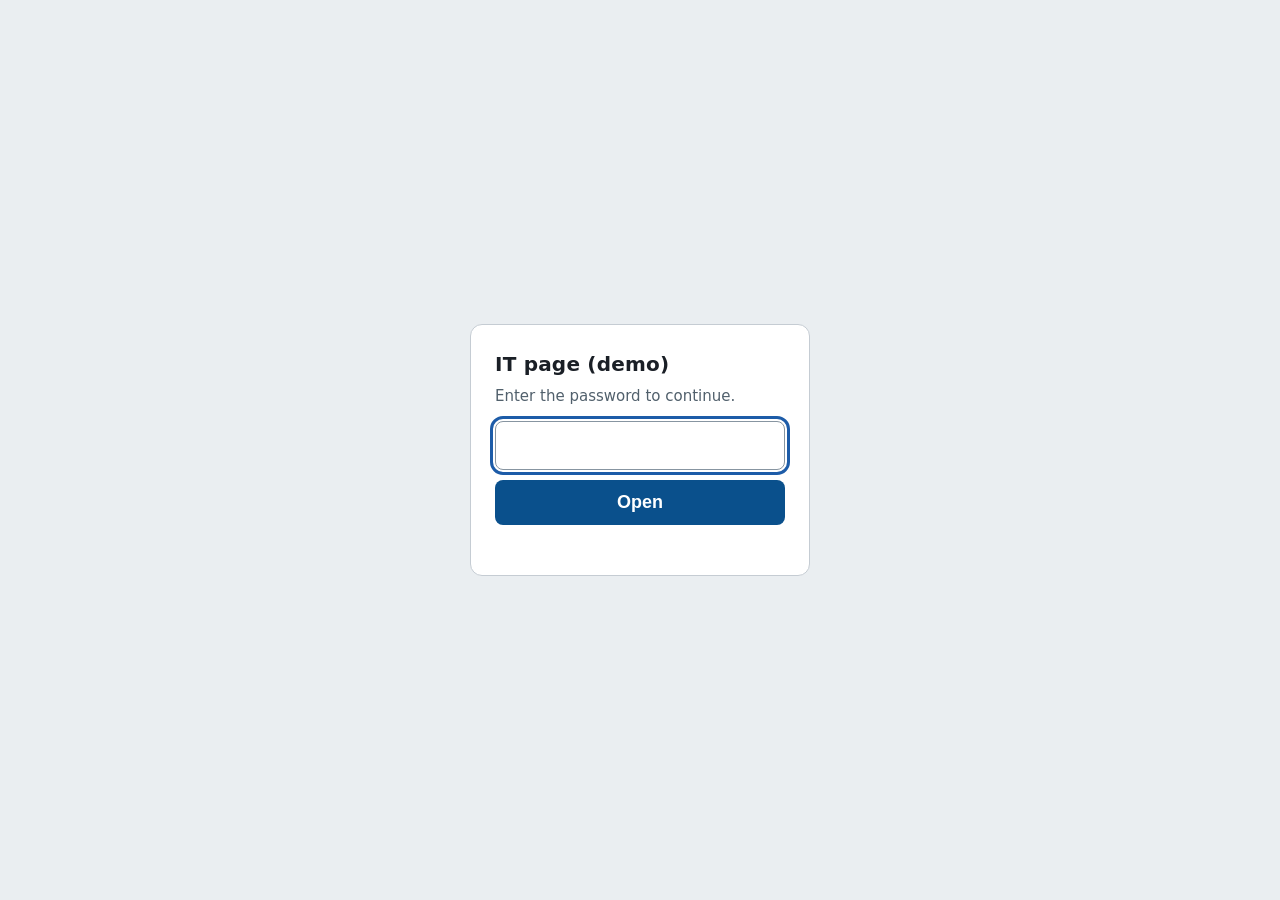
==== commit 1692da39: "Sync from firmware repo webapp/ @ 11e612b Co-Authored-By: Claude Sonnet 5.5 <noreply@anthropic.com>" ====
--- a/it/index.html
+++ b/it/index.html
@@ -2,6 +2,14 @@
 <html lang="en">
 <head>
 <meta name="robots" content="noindex, nofollow">
+<style id="demoGateHide">body>*:not(#demoGate){display:none!important}
+#demoGate{position:fixed;inset:0;display:flex;align-items:center;justify-content:center;background:#eaeef1;font-family:system-ui,sans-serif;z-index:99999}
+#demoGate form{background:#fff;border:1px solid #c5ccd3;border-radius:12px;padding:24px;width:min(340px,90vw);box-sizing:border-box}
+#demoGate h1{font-size:20px;margin:0 0 6px}#demoGate p{margin:0 0 14px;color:#51606c;font-size:15px}
+#demoGate input{width:100%;box-sizing:border-box;font-size:18px;padding:10px;margin:0 0 10px;border:1px solid #8795a1;border-radius:8px}
+#demoGate button{width:100%;font-size:18px;padding:12px;border:0;border-radius:8px;background:#0a508c;color:#fff;font-weight:600}
+#demoGate .e{color:#b3261e;margin:8px 0 0;min-height:1.2em}</style>
+
 <meta charset="utf-8">
 <meta name="viewport" content="width=device-width, initial-scale=1">
 <meta http-equiv="Content-Security-Policy" content="default-src 'none'; script-src 'unsafe-inline'; style-src 'unsafe-inline'; img-src data:; connect-src 'none'; form-action 'none'; base-uri 'none'">
@@ -197,6 +205,13 @@
 </style>
 </head>
 <body>
+<div id="demoGate"><form id="demoGateForm"><h1>IT page (demo)</h1><p>Enter the password to continue.</p>
+<input id="demoGatePw" type="password" autocomplete="off" autofocus aria-label="Password"><button type="submit">Open</button>
+<p class="e" id="demoGateErr" role="alert"></p></form></div>
+<script>(function(){var PW="demo";var f=document.getElementById('demoGateForm'),i=document.getElementById('demoGatePw'),e=document.getElementById('demoGateErr');
+f.addEventListener('submit',function(ev){ev.preventDefault();if(i.value===PW){document.getElementById('demoGateHide').remove();document.getElementById('demoGate').remove();}
+else{e.textContent='Wrong password.';i.value='';i.focus();}});})();</script>
+
 <header class="top">
   <div class="top-inner wrap">
     <div>
@@ -1830,8 +1845,8 @@
   const BUILT_IN_KEY_PASSPHRASE = /*BAKE KEY_PASSPHRASE*/"fY_xG153F17yzToHNVal3Eqz"/*END BAKE*/;
   // The same for the REPORT key that opens the encrypted report files (a P-256 key file made by tools/keygen_report.mjs):
   // baked in by tools/bake_key.py --report-key, or chosen by the user on the "Open report file" tab. Both null here.
-  const BUILT_IN_REPORT_KEY_FILE = /*BAKE REPORT_KEY_FILE*/null/*END BAKE*/;
-  const BUILT_IN_REPORT_KEY_PASSPHRASE = /*BAKE REPORT_KEY_PASSPHRASE*/null/*END BAKE*/;
+  const BUILT_IN_REPORT_KEY_FILE = /*BAKE REPORT_KEY_FILE*/{"format": "mrm-fuel-report-key", "version": 1, "kdf": "PBKDF2-SHA256", "iterations": 600000, "salt": "a1f601e8b8d6613179497a296c1d283d", "cipher": "AES-256-GCM", "iv": "0c4c9889f05abe336e794389", "ciphertext": "[base64]", "public_key": "04ae6af7b0c91d0122af0f9eb7df05d1bf7e3e879f9b060d8a2d55822e925399e79e8ac39d7a09f21fa7c805d9997d97fb7d04c2cce0ef385974a9f82477b66457", "key_id": "dbbf87b6", "created_utc": "2026-10-27T07:38:40Z", "label": "DEMO report key (internal test, baked into the public IT page)"}/*END BAKE*/;
+  const BUILT_IN_REPORT_KEY_PASSPHRASE = /*BAKE REPORT_KEY_PASSPHRASE*/"S8rshHAY0-KaZz1tvD4VU4ie"/*END BAKE*/;
 
   function setMsg(el, text, level) {
     el.textContent = text || '';
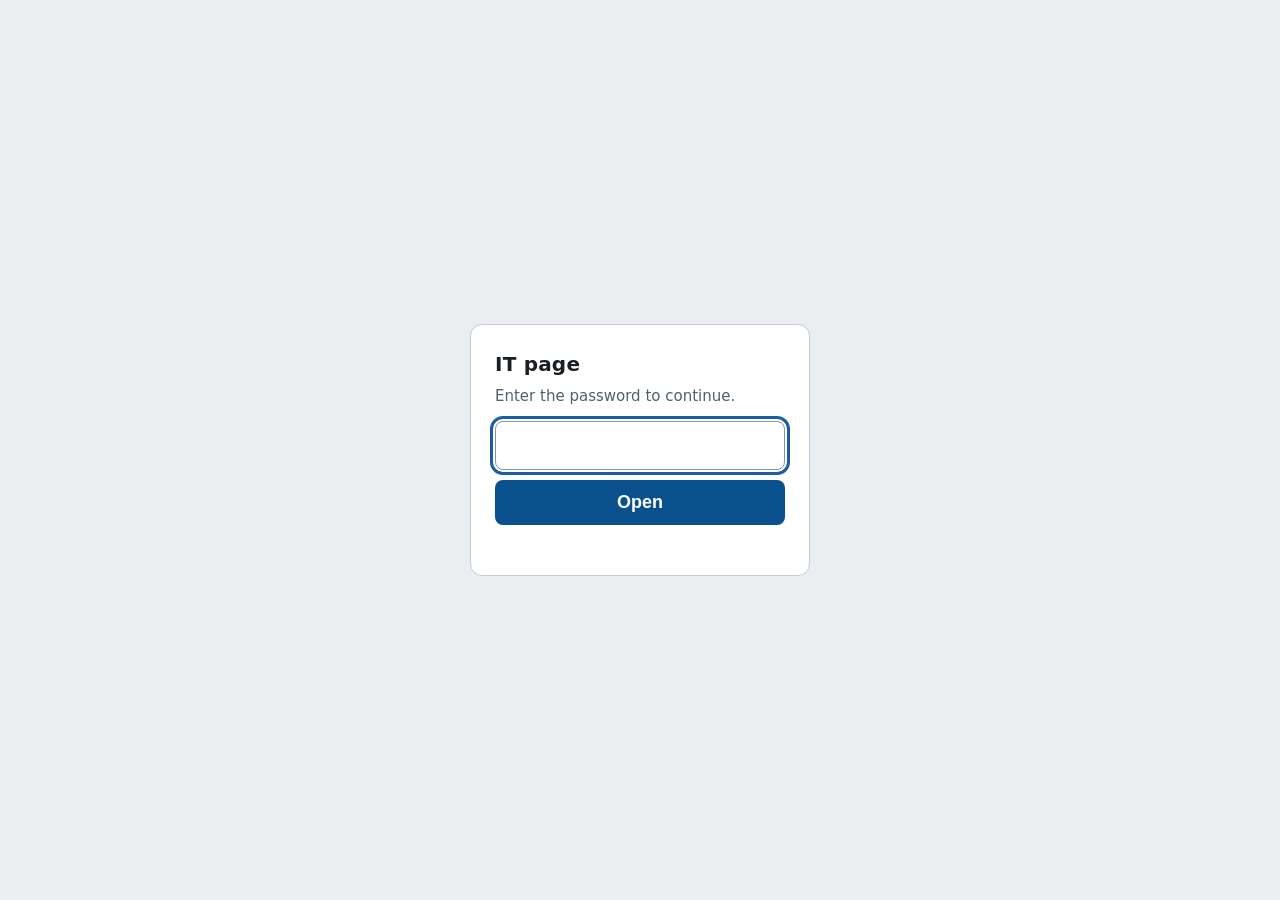
==== commit 82efdd59: "it/: hide the report key chooser, plain login title Co-Authored-By: Claude Sonnet 5.5 <noreply@anthr" ====
--- a/it/index.html
+++ b/it/index.html
@@ -2,6 +2,7 @@
 <html lang="en">
 <head>
 <meta name="robots" content="noindex, nofollow">
+<style>#repKeyBox{display:none!important}</style>
 <style id="demoGateHide">body>*:not(#demoGate){display:none!important}
 #demoGate{position:fixed;inset:0;display:flex;align-items:center;justify-content:center;background:#eaeef1;font-family:system-ui,sans-serif;z-index:99999}
 #demoGate form{background:#fff;border:1px solid #c5ccd3;border-radius:12px;padding:24px;width:min(340px,90vw);box-sizing:border-box}
@@ -205,7 +206,7 @@
 </style>
 </head>
 <body>
-<div id="demoGate"><form id="demoGateForm"><h1>IT page (demo)</h1><p>Enter the password to continue.</p>
+<div id="demoGate"><form id="demoGateForm"><h1>IT page</h1><p>Enter the password to continue.</p>
 <input id="demoGatePw" type="password" autocomplete="off" autofocus aria-label="Password"><button type="submit">Open</button>
 <p class="e" id="demoGateErr" role="alert"></p></form></div>
 <script>(function(){var PW="demo";var f=document.getElementById('demoGateForm'),i=document.getElementById('demoGatePw'),e=document.getElementById('demoGateErr');
